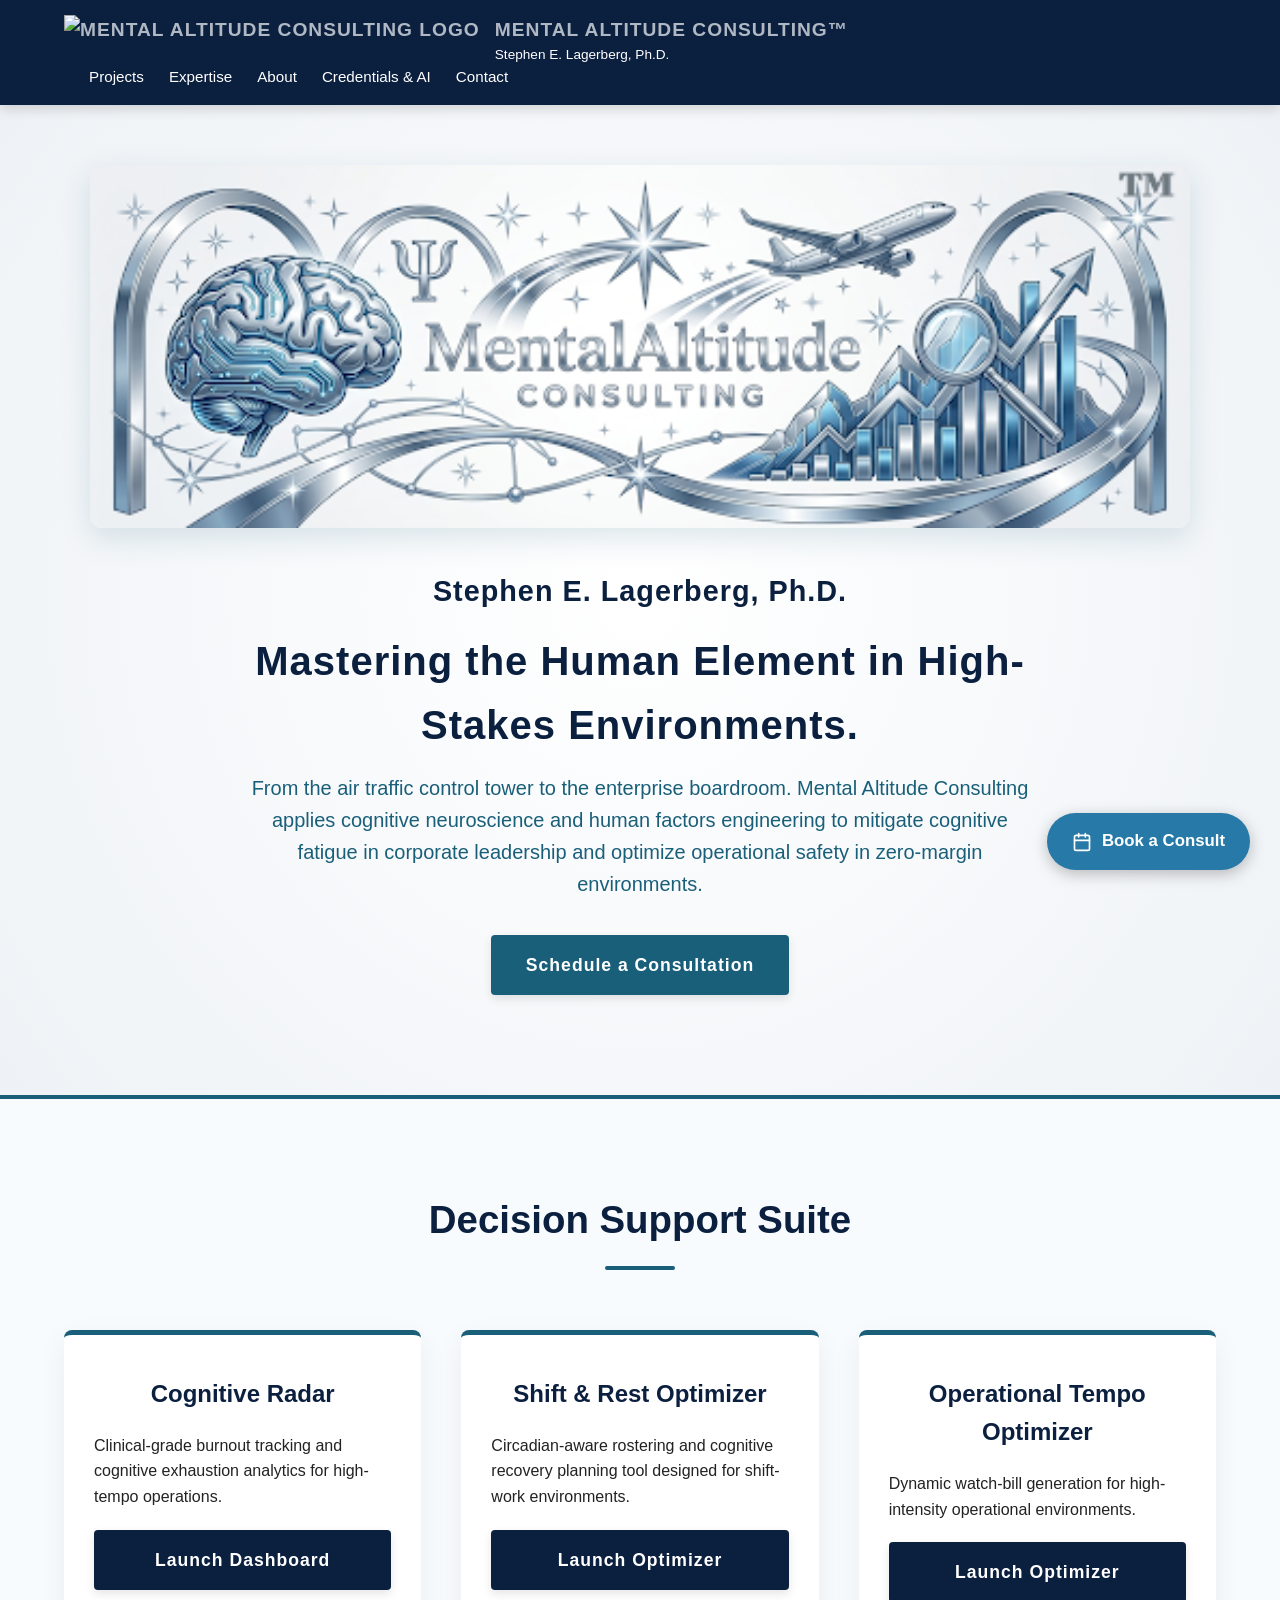
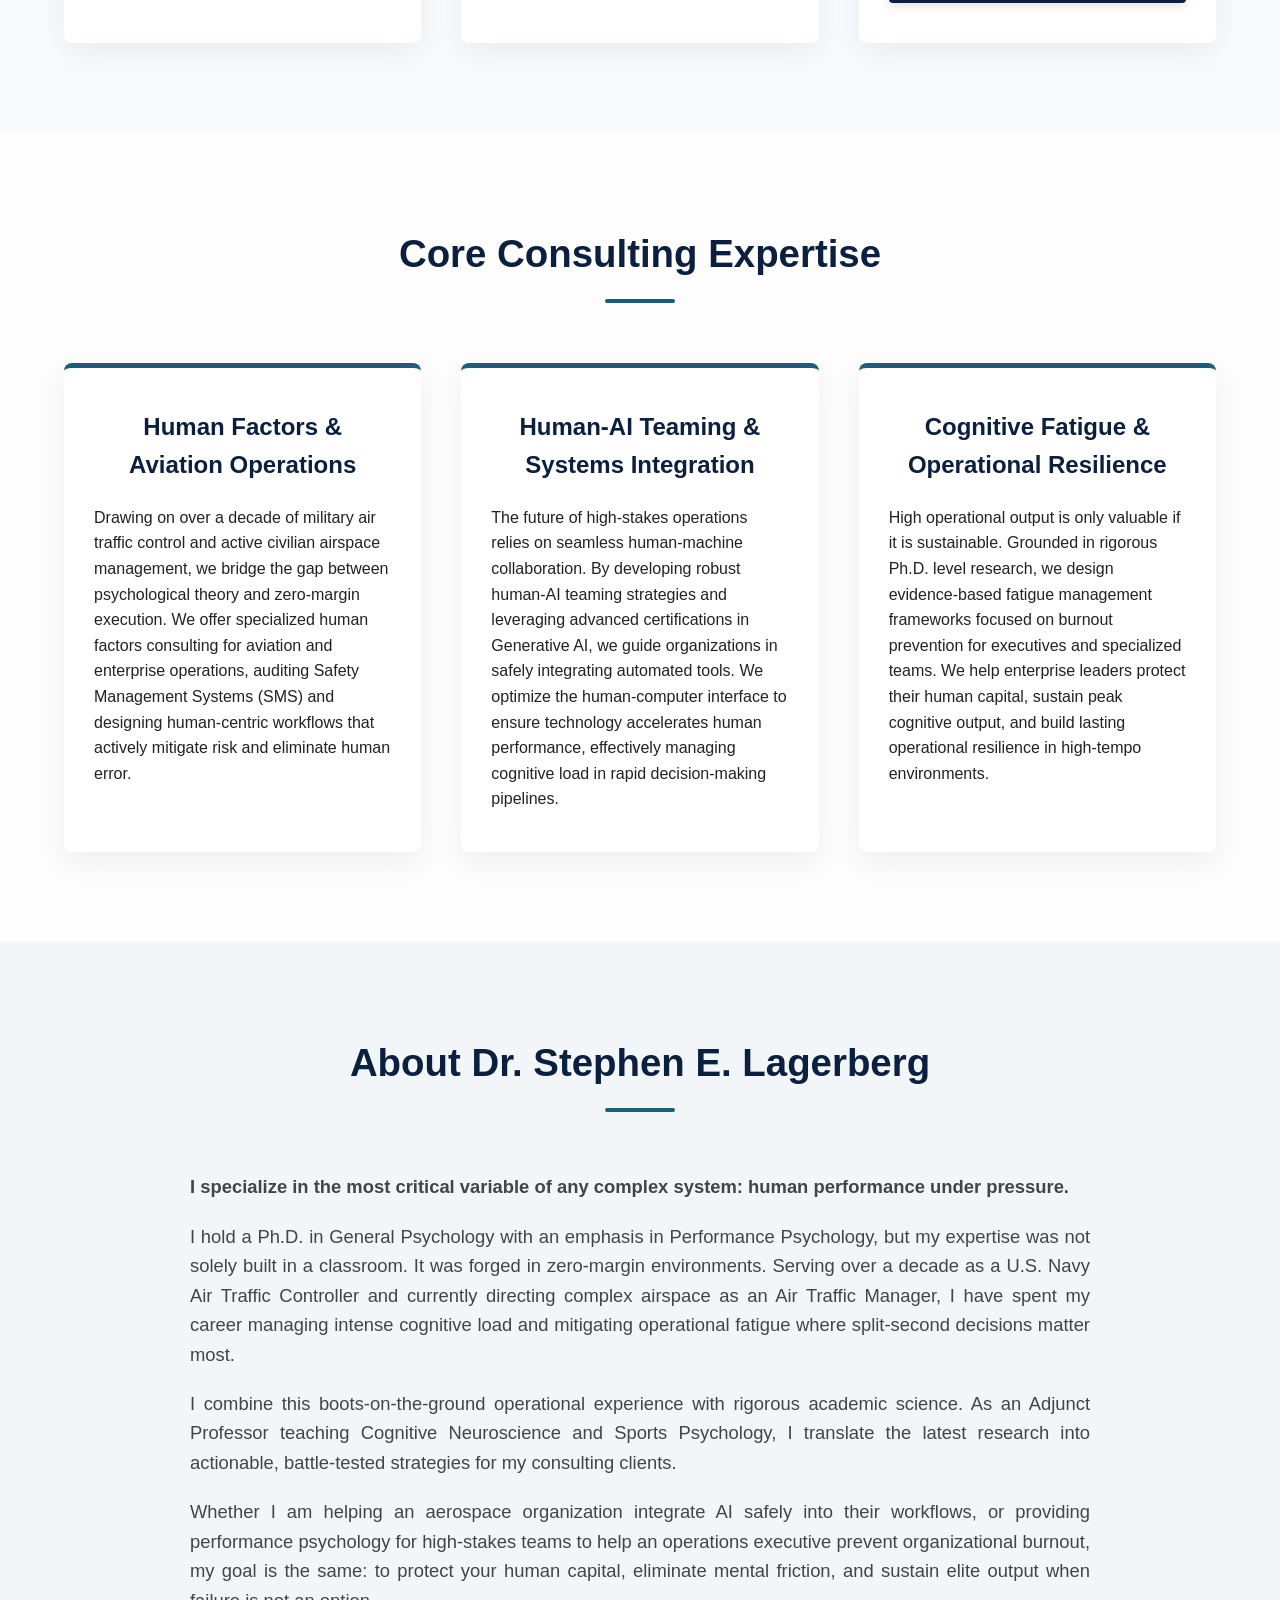
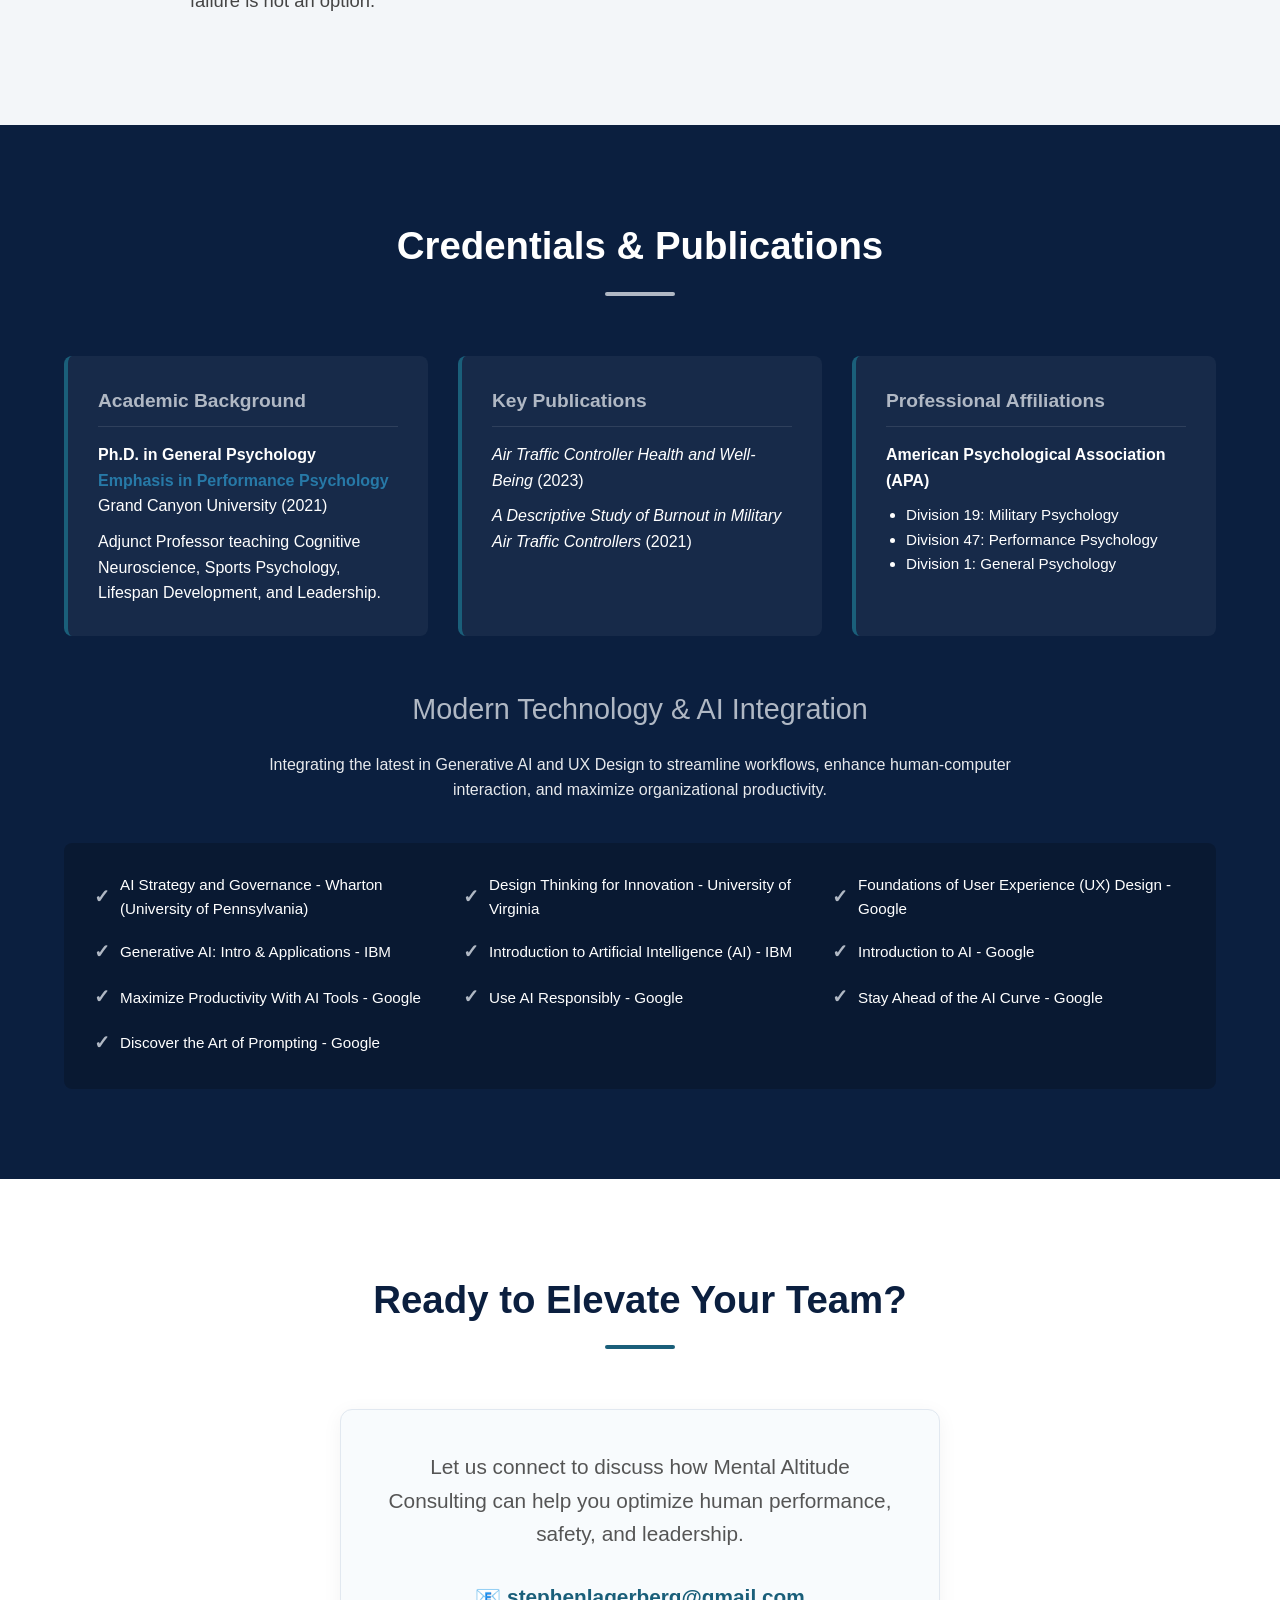
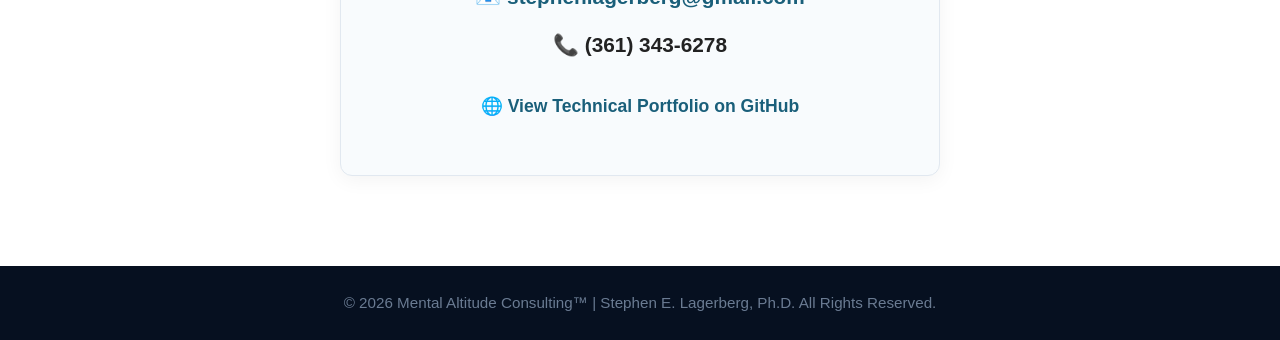
==== index.html @ 6600cd23 "Enhance SEO with Open Graph and Twitter meta tags Added Open Graph and Twitter meta tags for improve" ====
<!DOCTYPE html>
<html lang="en">
<head>
    <meta charset="UTF-8">
    <meta name="viewport" content="width=device-width, initial-scale=1.0">
    <!-- Added Meta Description for SEO -->
    <meta name="description" content="Mental Altitude Consulting provides performance psychology for high-stakes teams, specializing in mitigating cognitive fatigue, human factors engineering, and burnout prevention for executives.">
    <!-- Optimized Title Tag -->
    <title>Mental Altitude Consulting | Executive Performance Psychology & Cognitive Fatigue Mitigation</title>
    
    <!-- Open Graph / LinkedIn / Facebook -->
    <meta property="og:type" content="website">
    <meta property="og:url" content="https://stephenlagerberg.github.io/portfolio/">
    <meta property="og:title" content="Mental Altitude Consulting | Dr. Stephen E. Lagerberg">
    <meta property="og:description" content="Applying cognitive neuroscience and human factors engineering to mitigate fatigue and optimize human performance in zero-margin environments.">
    <meta property="og:image" content="https://stephenlagerberg.github.io/portfolio/linkedin-banner.png">

    <!-- Twitter / X -->
    <meta property="twitter:card" content="summary_large_image">
    <meta property="twitter:url" content="https://stephenlagerberg.github.io/portfolio/">
    <meta property="twitter:title" content="Mental Altitude Consulting | Dr. Stephen E. Lagerberg">
    <meta property="twitter:description" content="Applying cognitive neuroscience and human factors engineering to mitigate fatigue and optimize human performance in zero-margin environments.">
    <meta property="twitter:image" content="https://stephenlagerberg.github.io/portfolio/linkedin-banner.png">

    <style>
        /* --- Color Palette & Variables --- */
        :root {
            --primary: #0b1f3f;       /* Deep Navy */
            --secondary: #1a5f7a;     /* Steel Blue */
            --accent: #2779a7;        /* Aviation Blue */
            --silver: #b0b8c4;        /* Metallic Silver for matching logo */
            --light-bg: #fdfdfd;      /* Clean White */
            --dark-text: #222222;
            --light-text: #ffffff;
        }

        * {
            box-sizing: border-box;
            margin: 0;
            padding: 0;
            font-family: 'Segoe UI', Roboto, Helvetica, Arial, sans-serif;
            scroll-behavior: smooth;
        }

        body {
            line-height: 1.6;
            color: var(--dark-text);
            background-color: var(--light-bg);
        }

        /* --- Navigation --- */
        nav {
            background-color: var(--primary);
            color: var(--light-text);
            padding: 15px 5%;
            display: flex;
            justify-content: space-between;
            align-items: center;
            position: sticky;
            top: 0;
            z-index: 1000;
            box-shadow: 0 4px 12px rgba(0,0,0,0.15);
            flex-wrap: wrap; 
        }

        .nav-brand {
            display: flex;
            align-items: center;
            gap: 15px;
            font-size: 1.2rem;
            font-weight: 600;
            letter-spacing: 1px;
            color: var(--silver);
            text-transform: uppercase;
        }

        .nav-logo {
            height: 50px;
            width: auto;
        }

        .nav-brand-text {
            display: flex;
            flex-direction: column;
            justify-content: center;
        }

        .nav-brand-name {
            font-weight: 500; 
            color: var(--light-text); 
            font-size: 0.85rem;
            text-transform: none;
            letter-spacing: normal;
            margin-top: -2px;
        }

        .nav-links {
            display: flex;
            align-items: center;
        }

        .nav-links a {
            color: var(--light-text);
            text-decoration: none;
            margin-left: 25px;
            font-weight: 500;
            font-size: 0.95rem;
            transition: color 0.3s;
        }

        .nav-links a:hover {
            color: var(--silver);
        }

        /* --- Hero Section --- */
        .hero {
            background: radial-gradient(circle at center, #ffffff 0%, #eef2f6 100%);
            padding: 60px 5% 100px;
            text-align: center;
            border-bottom: 4px solid var(--secondary);
            position: relative;
            overflow: hidden;
        }

        .hero-banner {
            width: 100%;
            max-width: 1100px;
            height: auto;
            border-radius: 12px;
            box-shadow: 0 10px 30px rgba(26, 95, 122, 0.15);
            margin: 0 auto 40px auto;
            display: block;
        }

        .hero-name {
            color: var(--primary);
            font-weight: 700;
            letter-spacing: 1px;
            margin-bottom: 15px;
            font-size: 1.8rem;
        }

        .hero h1 {
            font-size: 2.5rem;
            color: var(--primary);
            margin-bottom: 15px;
            font-weight: 700;
            letter-spacing: 1px;
            max-width: 900px;
            margin-left: auto;
            margin-right: auto;
        }

        .hero h2 {
            font-size: 1.25rem;
            color: var(--secondary);
            font-weight: 400;
            max-width: 800px;
            margin: 0 auto 35px auto;
        }

        .cta-btn {
            display: inline-block;
            background-color: var(--secondary);
            color: var(--light-text);
            padding: 16px 35px;
            border-radius: 4px;
            text-decoration: none;
            font-weight: bold;
            font-size: 1.1rem;
            letter-spacing: 1px;
            transition: all 0.3s ease;
            box-shadow: 0 4px 10px rgba(0,0,0,0.1);
        }

        .cta-btn:hover {
            background-color: var(--primary);
            transform: translateY(-3px);
            box-shadow: 0 6px 15px rgba(0,0,0,0.2);
        }

        /* --- Section Defaults --- */
        section {
            padding: 90px 5%;
        }

        .section-title {
            text-align: center;
            font-size: 2.4rem;
            color: var(--primary);
            margin-bottom: 60px;
        }

        .section-title::after {
            content: '';
            display: block;
            width: 70px;
            height: 4px;
            background: var(--secondary);
            margin: 15px auto 0;
            border-radius: 2px;
        }

        /* --- Services/Expertise --- */
        .services-grid {
            display: grid;
            grid-template-columns: repeat(auto-fit, minmax(320px, 1fr));
            gap: 40px;
            max-width: 1200px;
            margin: 0 auto;
        }

        .service-card {
            background: #fff;
            padding: 40px 30px;
            border-radius: 8px;
            box-shadow: 0 10px 30px rgba(0,0,0,0.06);
            border-top: 5px solid var(--secondary);
            transition: transform 0.3s;
            text-align: left;
        }

        .service-card:hover {
            transform: translateY(-8px);
            border-top-color: var(--primary);
        }

        .service-card h3 {
            color: var(--primary);
            margin-bottom: 20px;
            font-size: 1.5rem;
            text-align: center;
        }

        /* --- About Section --- */
        .about-section {
            background-color: #f3f6f9;
        }

        .about-content {
            max-width: 900px;
            margin: 0 auto;
            font-size: 1.15rem;
            color: #444;
            text-align: justify;
        }

        .about-content p {
            margin-bottom: 20px;
        }

        /* --- Credentials & AI Section --- */
        .credentials-section {
            background-color: var(--primary);
            color: var(--light-text);
        }

        .credentials-section .section-title {
            color: var(--light-text);
        }

        .credentials-section .section-title::after {
            background: var(--silver);
        }

        .cred-grid {
            display: grid;
            grid-template-columns: repeat(auto-fit, minmax(300px, 1fr));
            gap: 30px;
            max-width: 1200px;
            margin: 0 auto 50px auto;
        }

        .cred-box {
            background: rgba(255, 255, 255, 0.05);
            padding: 30px;
            border-radius: 8px;
            border-left: 4px solid var(--secondary);
        }

        .cred-box h4 {
            margin-bottom: 15px;
            color: var(--silver);
            font-size: 1.2rem;
            border-bottom: 1px solid rgba(255,255,255,0.1);
            padding-bottom: 10px;
        }

        .cert-list {
            list-style: none;
            display: grid;
            grid-template-columns: repeat(auto-fit, minmax(280px, 1fr));
            gap: 15px;
            background: rgba(0,0,0,0.2);
            padding: 30px;
            border-radius: 8px;
            max-width: 1200px;
            margin: 0 auto;
        }

        .cert-list li {
            font-size: 0.95rem;
            display: flex;
            align-items: center;
        }

        .cert-list li::before {
            content: "✓";
            color: var(--silver);
            font-weight: bold;
            margin-right: 10px;
            font-size: 1.2rem;
        }

        /* --- Projects Section --- */
        .projects-section {
            background-color: #f8fbfd;
        }
        
        .projects-section .cta-btn {
            background-color: var(--primary);
            margin-top: 20px;
            display: block;
            text-align: center;
        }

        /* --- Contact --- */
        .contact-section {
            text-align: center;
            background: #ffffff;
        }

        .contact-info {
            font-size: 1.3rem;
            max-width: 600px;
            margin: 0 auto;
            background: #f8fbfd;
            padding: 40px;
            border-radius: 12px;
            box-shadow: 0 4px 20px rgba(0,0,0,0.05);
            border: 1px solid #e1e8f0;
        }

        .contact-info a {
            color: var(--secondary);
            text-decoration: none;
            font-weight: bold;
            transition: color 0.2s;
        }

        .contact-info a:hover {
            color: var(--primary);
        }

        .contact-info p {
            margin-bottom: 15px;
        }

        /* --- Footer --- */
        footer {
            background: #061020;
            color: #6a7b92;
            text-align: center;
            padding: 25px;
            font-size: 0.95rem;
        }

        /* --- Floating Action Button (FAB) --- */
        .fab-btn {
            position: fixed;
            bottom: 30px;
            right: 30px;
            background-color: var(--accent);
            color: var(--light-text);
            padding: 15px 25px;
            border-radius: 50px;
            text-decoration: none;
            font-weight: bold;
            font-size: 1.05rem;
            box-shadow: 0 4px 15px rgba(0,0,0,0.25);
            display: flex;
            align-items: center;
            gap: 10px;
            z-index: 9999;
            transition: all 0.3s ease;
        }

        .fab-btn:hover {
            background-color: var(--primary);
            transform: translateY(-4px);
            box-shadow: 0 8px 20px rgba(0,0,0,0.3);
        }

        .fab-icon {
            width: 20px;
            height: 20px;
        }

        /* --- Mobile Responsiveness --- */
        @media (max-width: 768px) {
            .nav-links {
                display: none; 
            }
            .nav-brand {
                flex-direction: column;
                align-items: flex-start;
                gap: 5px;
            }
            .nav-logo {
                height: 40px;
            }
            .hero-name {
                font-size: 1.5rem;
            }
            .hero h1 {
                font-size: 2rem;
            }
            .fab-btn {
                bottom: 20px;
                right: 20px;
                padding: 12px 20px;
                font-size: 0.95rem;
            }
        }
    </style>
</head>
<body>

    <nav>
        <div class="nav-brand">
            <img src="https://i.postimg.cc/hGgZ8qhB/logo.png" alt="Mental Altitude Consulting Logo" class="nav-logo">
            <div class="nav-brand-text">
                Mental Altitude Consulting&trade;
                <span class="nav-brand-name">Stephen E. Lagerberg, Ph.D.</span>
            </div>
        </div>
        <div class="nav-links">
            <a href="#projects">Projects</a>
            <a href="#services">Expertise</a>
            <a href="#about">About</a>
            <a href="#credentials">Credentials & AI</a>
            <a href="#contact">Contact</a>
        </div>
    </nav>

    <header class="hero">
        <img src="linkedin-banner.png" alt="Mental Altitude Consulting Banner" class="hero-banner">

        <div class="hero-name">Stephen E. Lagerberg, Ph.D.</div>

        <h1>Mastering the Human Element in High-Stakes Environments.</h1>
        <h2>From the air traffic control tower to the enterprise boardroom. Mental Altitude Consulting applies cognitive neuroscience and human factors engineering to mitigate cognitive fatigue in corporate leadership and optimize operational safety in zero-margin environments.</h2>
        <a href="https://calendar.app.google/Xt23YE91taaE1D6y7" target="_blank" rel="noopener noreferrer" class="cta-btn">Schedule a Consultation</a>
    </header>

    <section id="projects" class="projects-section">
        <h2 class="section-title">Decision Support Suite</h2>
        <div class="services-grid">
            <div class="service-card">
                <h3>Cognitive Radar</h3>
                <p>Clinical-grade burnout tracking and cognitive exhaustion analytics for high-tempo operations.</p>
                <a href="https://cognitive-radar.vercel.app/" target="_blank" class="cta-btn">Launch Dashboard</a>
            </div>
            <div class="service-card">
                <h3>Shift & Rest Optimizer</h3>
                <p>Circadian-aware rostering and cognitive recovery planning tool designed for shift-work environments.</p>
                <a href="https://shift-work-optimizer.vercel.app/" target="_blank" class="cta-btn">Launch Optimizer</a>
            </div>
            <div class="service-card">
                <h3>Operational Tempo Optimizer</h3>
                <p>Dynamic watch-bill generation for high-intensity operational environments.</p>
                <a href="https://stephenlagerberg.github.io/workday-optimizer/" target="_blank" class="cta-btn">Launch Optimizer</a>
            </div>
        </div>
    </section>

    <section id="services">
        <h2 class="section-title">Core Consulting Expertise</h2>
        <div class="services-grid">

            <div class="service-card">
                <h3>Human Factors & Aviation Operations</h3>
                <p>Drawing on over a decade of military air traffic control and active civilian airspace management, we bridge the gap between psychological theory and zero-margin execution. We offer specialized human factors consulting for aviation and enterprise operations, auditing Safety Management Systems (SMS) and designing human-centric workflows that actively mitigate risk and eliminate human error.</p>
            </div>

            <div class="service-card">
                <h3>Human-AI Teaming & Systems Integration</h3>
                <p>The future of high-stakes operations relies on seamless human-machine collaboration. By developing robust human-AI teaming strategies and leveraging advanced certifications in Generative AI, we guide organizations in safely integrating automated tools. We optimize the human-computer interface to ensure technology accelerates human performance, effectively managing cognitive load in rapid decision-making pipelines.</p>
            </div>

            <div class="service-card">
                <h3>Cognitive Fatigue & Operational Resilience</h3>
                <p>High operational output is only valuable if it is sustainable. Grounded in rigorous Ph.D. level research, we design evidence-based fatigue management frameworks focused on burnout prevention for executives and specialized teams. We help enterprise leaders protect their human capital, sustain peak cognitive output, and build lasting operational resilience in high-tempo environments.</p>
            </div>

        </div>
    </section>

    <section id="about" class="about-section">
        <h2 class="section-title">About Dr. Stephen E. Lagerberg</h2>
        <div class="about-content">
            <p><strong>I specialize in the most critical variable of any complex system: human performance under pressure.</strong></p>

            <p>I hold a Ph.D. in General Psychology with an emphasis in Performance Psychology, but my expertise was not solely built in a classroom. It was forged in zero-margin environments. Serving over a decade as a U.S. Navy Air Traffic Controller and currently directing complex airspace as an Air Traffic Manager, I have spent my career managing intense cognitive load and mitigating operational fatigue where split-second decisions matter most.</p>

            <p>I combine this boots-on-the-ground operational experience with rigorous academic science. As an Adjunct Professor teaching Cognitive Neuroscience and Sports Psychology, I translate the latest research into actionable, battle-tested strategies for my consulting clients.</p>

            <p>Whether I am helping an aerospace organization integrate AI safely into their workflows, or providing performance psychology for high-stakes teams to help an operations executive prevent organizational burnout, my goal is the same: to protect your human capital, eliminate mental friction, and sustain elite output when failure is not an option.</p>
        </div>
    </section>

    <section id="credentials" class="credentials-section">
        <h2 class="section-title">Credentials & Publications</h2>

        <div class="cred-grid">
            <div class="cred-box">
                <h4>Academic Background</h4>
                <p><strong>Ph.D. in General Psychology</strong><br>
                <span style="color: var(--accent); font-weight: 600;">Emphasis in Performance Psychology</span><br>
                Grand Canyon University (2021)</p>
                <p style="margin-top: 10px;">Adjunct Professor teaching Cognitive Neuroscience, Sports Psychology, Lifespan Development, and Leadership.</p>
            </div>
            <div class="cred-box">
                <h4>Key Publications</h4>
                <p style="margin-bottom: 10px;"><em>Air Traffic Controller Health and Well-Being</em> (2023)</p>
                <p><em>A Descriptive Study of Burnout in Military Air Traffic Controllers</em> (2021)</p>
            </div>
            <div class="cred-box">
                <h4>Professional Affiliations</h4>
                <p><strong>American Psychological Association (APA)</strong></p>
                <ul style="margin-top: 10px; margin-left: 20px; font-size: 0.95rem;">
                    <li>Division 19: Military Psychology</li>
                    <li>Division 47: Performance Psychology</li>
                    <li>Division 1: General Psychology</li>
                </ul>
            </div>
        </div>

        <h3 style="text-align: center; margin-bottom: 20px; font-weight: 400; color: var(--silver); font-size: 1.8rem;">Modern Technology & AI Integration</h3>
        <p style="text-align: center; max-width: 800px; margin: 0 auto 40px auto; opacity: 0.9;">Integrating the latest in Generative AI and UX Design to streamline workflows, enhance human-computer interaction, and maximize organizational productivity.</p>

        <ul class="cert-list">
            <li>AI Strategy and Governance - Wharton (University of Pennsylvania)</li>
            <li>Design Thinking for Innovation - University of Virginia</li>
            <li>Foundations of User Experience (UX) Design - Google</li>
            <li>Generative AI: Intro & Applications - IBM</li>
            <li>Introduction to Artificial Intelligence (AI) - IBM</li>
            <li>Introduction to AI - Google</li>
            <li>Maximize Productivity With AI Tools - Google</li>
            <li>Use AI Responsibly - Google</li>
            <li>Stay Ahead of the AI Curve - Google</li>
            <li>Discover the Art of Prompting - Google</li>
        </ul>
    </section>

    <section id="contact" class="contact-section">
        <h2 class="section-title">Ready to Elevate Your Team?</h2>
        <div class="contact-info">
            <p style="margin-bottom: 30px; color: #555;">Let us connect to discuss how Mental Altitude Consulting can help you optimize human performance, safety, and leadership.</p>
            <p>📧 <a href="mailto:stephenlagerberg@gmail.com">stephenlagerberg@gmail.com</a></p>
            <p>📞 <strong>(361) 343-6278</strong></p>
            <p style="margin-top: 30px; font-size: 1.1rem;">
                🌐 <a href="https://github.com/stephenlagerberg/portfolio" target="_blank">View Technical Portfolio on GitHub</a>
            </p>
        </div>
    </section>

    <footer>
        <p>&copy; 2026 Mental Altitude Consulting&trade; | Stephen E. Lagerberg, Ph.D. All Rights Reserved.</p>
    </footer>

    <!-- Floating Action Button -->
    <a href="https://calendar.app.google/Xt23YE91taaE1D6y7" target="_blank" rel="noopener noreferrer" class="fab-btn">
        <svg xmlns="http://www.w3.org/2000/svg" viewBox="0 0 24 24" fill="none" stroke="currentColor" stroke-width="2" stroke-linecap="round" stroke-linejoin="round" class="fab-icon">
            <rect x="3" y="4" width="18" height="18" rx="2" ry="2"></rect>
            <line x1="16" y1="2" x2="16" y2="6"></line>
            <line x1="8" y1="2" x2="8" y2="6"></line>
            <line x1="3" y1="10" x2="21" y2="10"></line>
        </svg>
        Book a Consult
    </a>

    <!-- Invisible Visitor Counter Script -->
    <script>
      (function() {
        // 1. Check for your secret browser pass
        if (localStorage.getItem('exempt_me') === 'true') {
          console.log('Admin detected: Your visit was not counted.');
          return; // This stops the script entirely
        }

        // 2. Your actual Cloudflare Worker URL
        const workerUrl = 'https://my-portfolio-counter.stephenlagerberg.workers.dev';

        // 3. Fire the tracking request
        fetch(workerUrl, {
          method: 'POST',
          mode: 'cors',
          headers: {
            'Content-Type': 'application/json'
          }
        })
        .then(response => {
          if (!response.ok) throw new Error('Network error');
          return response.json();
        })
        .then(data => {
          console.log(`Total portfolio visits: ${data.count}`);
        })
        .catch(err => console.error('Counter error:', err));
      })();
    </script>
</body>
</html>
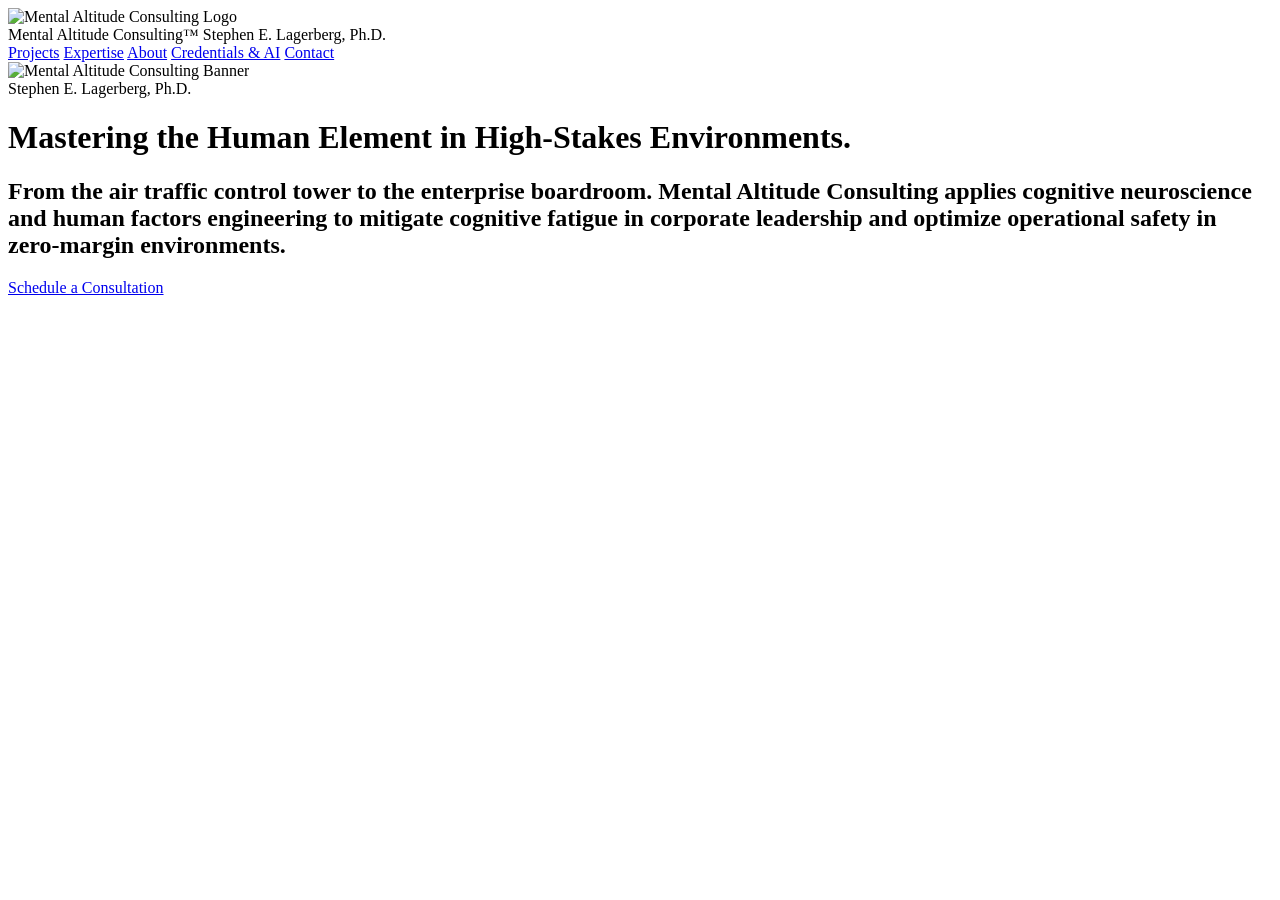
==== commit 7c942d29: "Refactor SEO meta tags and update image paths Updated meta tags for SEO and changed image paths to l" ====
--- a/index.html
+++ b/index.html
@@ -3,432 +3,74 @@
 <head>
     <meta charset="UTF-8">
     <meta name="viewport" content="width=device-width, initial-scale=1.0">
-    <!-- Added Meta Description for SEO -->
+    <!-- Meta Description for SEO -->
     <meta name="description" content="Mental Altitude Consulting provides performance psychology for high-stakes teams, specializing in mitigating cognitive fatigue, human factors engineering, and burnout prevention for executives.">
     <!-- Optimized Title Tag -->
     <title>Mental Altitude Consulting | Executive Performance Psychology & Cognitive Fatigue Mitigation</title>
     
+    <!-- Favicon (Updated to local path) -->
+    <link rel="icon" type="image/png" href="assets/logo.png">
+
     <!-- Open Graph / LinkedIn / Facebook -->
     <meta property="og:type" content="website">
     <meta property="og:url" content="https://stephenlagerberg.github.io/portfolio/">
     <meta property="og:title" content="Mental Altitude Consulting | Dr. Stephen E. Lagerberg">
     <meta property="og:description" content="Applying cognitive neuroscience and human factors engineering to mitigate fatigue and optimize human performance in zero-margin environments.">
-    <meta property="og:image" content="https://stephenlagerberg.github.io/portfolio/linkedin-banner.png">
+    <meta property="og:image" content="https://stephenlagerberg.github.io/portfolio/assets/linkedin-banner.png">
 
     <!-- Twitter / X -->
     <meta property="twitter:card" content="summary_large_image">
     <meta property="twitter:url" content="https://stephenlagerberg.github.io/portfolio/">
     <meta property="twitter:title" content="Mental Altitude Consulting | Dr. Stephen E. Lagerberg">
     <meta property="twitter:description" content="Applying cognitive neuroscience and human factors engineering to mitigate fatigue and optimize human performance in zero-margin environments.">
-    <meta property="twitter:image" content="https://stephenlagerberg.github.io/portfolio/linkedin-banner.png">
+    <meta property="twitter:image" content="https://stephenlagerberg.github.io/portfolio/assets/linkedin-banner.png">
+
+    <!-- Schema Markup (Structured Data) -->
+    <script type="application/ld+json">
+    {
+      "@context": "https://schema.org",
+      "@graph": [
+        {
+          "@type": "ProfessionalService",
+          "@id": "https://stephenlagerberg.github.io/portfolio/#organization",
+          "name": "Mental Altitude Consulting",
+          "url": "https://stephenlagerberg.github.io/portfolio/",
+          "logo": "https://stephenlagerberg.github.io/portfolio/assets/logo.png",
+          "image": "https://stephenlagerberg.github.io/portfolio/assets/linkedin-banner.png",
+          "description": "Applying cognitive neuroscience and human factors engineering to mitigate fatigue and optimize human performance in zero-margin environments.",
+          "telephone": "+1-361-343-6278",
+          "email": "stephenlagerberg@gmail.com",
+          "founder": {
+            "@id": "https://stephenlagerberg.github.io/portfolio/#person"
+          }
+        },
+        {
+          "@type": "Person",
+          "@id": "https://stephenlagerberg.github.io/portfolio/#person",
+          "name": "Stephen E. Lagerberg, Ph.D.",
+          "jobTitle": "Performance Psychologist & Air Traffic Manager",
+          "alumniOf": {
+            "@type": "CollegeOrUniversity",
+            "name": "Grand Canyon University"
+          },
+          "url": "https://stephenlagerberg.github.io/portfolio/"
+        }
+      ]
+    }
+    </script>
 
     <style>
-        /* --- Color Palette & Variables --- */
-        :root {
-            --primary: #0b1f3f;       /* Deep Navy */
-            --secondary: #1a5f7a;     /* Steel Blue */
-            --accent: #2779a7;        /* Aviation Blue */
-            --silver: #b0b8c4;        /* Metallic Silver for matching logo */
-            --light-bg: #fdfdfd;      /* Clean White */
-            --dark-text: #222222;
-            --light-text: #ffffff;
-        }
-
-        * {
-            box-sizing: border-box;
-            margin: 0;
-            padding: 0;
-            font-family: 'Segoe UI', Roboto, Helvetica, Arial, sans-serif;
-            scroll-behavior: smooth;
-        }
-
-        body {
-            line-height: 1.6;
-            color: var(--dark-text);
-            background-color: var(--light-bg);
-        }
-
-        /* --- Navigation --- */
-        nav {
-            background-color: var(--primary);
-            color: var(--light-text);
-            padding: 15px 5%;
-            display: flex;
-            justify-content: space-between;
-            align-items: center;
-            position: sticky;
-            top: 0;
-            z-index: 1000;
-            box-shadow: 0 4px 12px rgba(0,0,0,0.15);
-            flex-wrap: wrap; 
-        }
-
-        .nav-brand {
-            display: flex;
-            align-items: center;
-            gap: 15px;
-            font-size: 1.2rem;
-            font-weight: 600;
-            letter-spacing: 1px;
-            color: var(--silver);
-            text-transform: uppercase;
-        }
-
-        .nav-logo {
-            height: 50px;
-            width: auto;
-        }
-
-        .nav-brand-text {
-            display: flex;
-            flex-direction: column;
-            justify-content: center;
-        }
-
-        .nav-brand-name {
-            font-weight: 500; 
-            color: var(--light-text); 
-            font-size: 0.85rem;
-            text-transform: none;
-            letter-spacing: normal;
-            margin-top: -2px;
-        }
-
-        .nav-links {
-            display: flex;
-            align-items: center;
-        }
-
-        .nav-links a {
-            color: var(--light-text);
-            text-decoration: none;
-            margin-left: 25px;
-            font-weight: 500;
-            font-size: 0.95rem;
-            transition: color 0.3s;
-        }
-
-        .nav-links a:hover {
-            color: var(--silver);
-        }
-
-        /* --- Hero Section --- */
-        .hero {
-            background: radial-gradient(circle at center, #ffffff 0%, #eef2f6 100%);
-            padding: 60px 5% 100px;
-            text-align: center;
-            border-bottom: 4px solid var(--secondary);
-            position: relative;
-            overflow: hidden;
-        }
-
-        .hero-banner {
-            width: 100%;
-            max-width: 1100px;
-            height: auto;
-            border-radius: 12px;
-            box-shadow: 0 10px 30px rgba(26, 95, 122, 0.15);
-            margin: 0 auto 40px auto;
-            display: block;
-        }
-
-        .hero-name {
-            color: var(--primary);
-            font-weight: 700;
-            letter-spacing: 1px;
-            margin-bottom: 15px;
-            font-size: 1.8rem;
-        }
-
-        .hero h1 {
-            font-size: 2.5rem;
-            color: var(--primary);
-            margin-bottom: 15px;
-            font-weight: 700;
-            letter-spacing: 1px;
-            max-width: 900px;
-            margin-left: auto;
-            margin-right: auto;
-        }
-
-        .hero h2 {
-            font-size: 1.25rem;
-            color: var(--secondary);
-            font-weight: 400;
-            max-width: 800px;
-            margin: 0 auto 35px auto;
-        }
-
-        .cta-btn {
-            display: inline-block;
-            background-color: var(--secondary);
-            color: var(--light-text);
-            padding: 16px 35px;
-            border-radius: 4px;
-            text-decoration: none;
-            font-weight: bold;
-            font-size: 1.1rem;
-            letter-spacing: 1px;
-            transition: all 0.3s ease;
-            box-shadow: 0 4px 10px rgba(0,0,0,0.1);
-        }
-
-        .cta-btn:hover {
-            background-color: var(--primary);
-            transform: translateY(-3px);
-            box-shadow: 0 6px 15px rgba(0,0,0,0.2);
-        }
-
-        /* --- Section Defaults --- */
-        section {
-            padding: 90px 5%;
-        }
-
-        .section-title {
-            text-align: center;
-            font-size: 2.4rem;
-            color: var(--primary);
-            margin-bottom: 60px;
-        }
-
-        .section-title::after {
-            content: '';
-            display: block;
-            width: 70px;
-            height: 4px;
-            background: var(--secondary);
-            margin: 15px auto 0;
-            border-radius: 2px;
-        }
-
-        /* --- Services/Expertise --- */
-        .services-grid {
-            display: grid;
-            grid-template-columns: repeat(auto-fit, minmax(320px, 1fr));
-            gap: 40px;
-            max-width: 1200px;
-            margin: 0 auto;
-        }
-
-        .service-card {
-            background: #fff;
-            padding: 40px 30px;
-            border-radius: 8px;
-            box-shadow: 0 10px 30px rgba(0,0,0,0.06);
-            border-top: 5px solid var(--secondary);
-            transition: transform 0.3s;
-            text-align: left;
-        }
-
-        .service-card:hover {
-            transform: translateY(-8px);
-            border-top-color: var(--primary);
-        }
-
-        .service-card h3 {
-            color: var(--primary);
-            margin-bottom: 20px;
-            font-size: 1.5rem;
-            text-align: center;
-        }
-
-        /* --- About Section --- */
-        .about-section {
-            background-color: #f3f6f9;
-        }
-
-        .about-content {
-            max-width: 900px;
-            margin: 0 auto;
-            font-size: 1.15rem;
-            color: #444;
-            text-align: justify;
-        }
-
-        .about-content p {
-            margin-bottom: 20px;
-        }
-
-        /* --- Credentials & AI Section --- */
-        .credentials-section {
-            background-color: var(--primary);
-            color: var(--light-text);
-        }
-
-        .credentials-section .section-title {
-            color: var(--light-text);
-        }
-
-        .credentials-section .section-title::after {
-            background: var(--silver);
-        }
-
-        .cred-grid {
-            display: grid;
-            grid-template-columns: repeat(auto-fit, minmax(300px, 1fr));
-            gap: 30px;
-            max-width: 1200px;
-            margin: 0 auto 50px auto;
-        }
-
-        .cred-box {
-            background: rgba(255, 255, 255, 0.05);
-            padding: 30px;
-            border-radius: 8px;
-            border-left: 4px solid var(--secondary);
-        }
-
-        .cred-box h4 {
-            margin-bottom: 15px;
-            color: var(--silver);
-            font-size: 1.2rem;
-            border-bottom: 1px solid rgba(255,255,255,0.1);
-            padding-bottom: 10px;
-        }
-
-        .cert-list {
-            list-style: none;
-            display: grid;
-            grid-template-columns: repeat(auto-fit, minmax(280px, 1fr));
-            gap: 15px;
-            background: rgba(0,0,0,0.2);
-            padding: 30px;
-            border-radius: 8px;
-            max-width: 1200px;
-            margin: 0 auto;
-        }
-
-        .cert-list li {
-            font-size: 0.95rem;
-            display: flex;
-            align-items: center;
-        }
-
-        .cert-list li::before {
-            content: "✓";
-            color: var(--silver);
-            font-weight: bold;
-            margin-right: 10px;
-            font-size: 1.2rem;
-        }
-
-        /* --- Projects Section --- */
-        .projects-section {
-            background-color: #f8fbfd;
-        }
-        
-        .projects-section .cta-btn {
-            background-color: var(--primary);
-            margin-top: 20px;
-            display: block;
-            text-align: center;
-        }
-
-        /* --- Contact --- */
-        .contact-section {
-            text-align: center;
-            background: #ffffff;
-        }
-
-        .contact-info {
-            font-size: 1.3rem;
-            max-width: 600px;
-            margin: 0 auto;
-            background: #f8fbfd;
-            padding: 40px;
-            border-radius: 12px;
-            box-shadow: 0 4px 20px rgba(0,0,0,0.05);
-            border: 1px solid #e1e8f0;
-        }
-
-        .contact-info a {
-            color: var(--secondary);
-            text-decoration: none;
-            font-weight: bold;
-            transition: color 0.2s;
-        }
-
-        .contact-info a:hover {
-            color: var(--primary);
-        }
-
-        .contact-info p {
-            margin-bottom: 15px;
-        }
-
-        /* --- Footer --- */
-        footer {
-            background: #061020;
-            color: #6a7b92;
-            text-align: center;
-            padding: 25px;
-            font-size: 0.95rem;
-        }
-
-        /* --- Floating Action Button (FAB) --- */
-        .fab-btn {
-            position: fixed;
-            bottom: 30px;
-            right: 30px;
-            background-color: var(--accent);
-            color: var(--light-text);
-            padding: 15px 25px;
-            border-radius: 50px;
-            text-decoration: none;
-            font-weight: bold;
-            font-size: 1.05rem;
-            box-shadow: 0 4px 15px rgba(0,0,0,0.25);
-            display: flex;
-            align-items: center;
-            gap: 10px;
-            z-index: 9999;
-            transition: all 0.3s ease;
-        }
-
-        .fab-btn:hover {
-            background-color: var(--primary);
-            transform: translateY(-4px);
-            box-shadow: 0 8px 20px rgba(0,0,0,0.3);
-        }
-
-        .fab-icon {
-            width: 20px;
-            height: 20px;
-        }
-
-        /* --- Mobile Responsiveness --- */
-        @media (max-width: 768px) {
-            .nav-links {
-                display: none; 
-            }
-            .nav-brand {
-                flex-direction: column;
-                align-items: flex-start;
-                gap: 5px;
-            }
-            .nav-logo {
-                height: 40px;
-            }
-            .hero-name {
-                font-size: 1.5rem;
-            }
-            .hero h1 {
-                font-size: 2rem;
-            }
-            .fab-btn {
-                bottom: 20px;
-                right: 20px;
-                padding: 12px 20px;
-                font-size: 0.95rem;
-            }
-        }
+        /* [Your existing styles remain unchanged] */
+        :root { --primary: #0b1f3f; --secondary: #1a5f7a; --accent: #2779a7; --silver: #b0b8c4; --light-bg: #fdfdfd; --dark-text: #222222; --light-text: #ffffff; }
+        /* ... (Keep the rest of your existing CSS here) ... */
     </style>
 </head>
 <body>
 
     <nav>
         <div class="nav-brand">
-            <img src="https://i.postimg.cc/hGgZ8qhB/logo.png" alt="Mental Altitude Consulting Logo" class="nav-logo">
+            <!-- Updated Logo Path -->
+            <img src="assets/logo.png" alt="Mental Altitude Consulting Logo" class="nav-logo">
             <div class="nav-brand-text">
                 Mental Altitude Consulting&trade;
                 <span class="nav-brand-name">Stephen E. Lagerberg, Ph.D.</span>
@@ -444,7 +86,8 @@
     </nav>
 
     <header class="hero">
-        <img src="linkedin-banner.png" alt="Mental Altitude Consulting Banner" class="hero-banner">
+        <!-- Updated Banner Path -->
+        <img src="assets/linkedin-banner.png" alt="Mental Altitude Consulting Banner" class="hero-banner">
 
         <div class="hero-name">Stephen E. Lagerberg, Ph.D.</div>
 
@@ -453,162 +96,6 @@
         <a href="https://calendar.app.google/Xt23YE91taaE1D6y7" target="_blank" rel="noopener noreferrer" class="cta-btn">Schedule a Consultation</a>
     </header>
 
-    <section id="projects" class="projects-section">
-        <h2 class="section-title">Decision Support Suite</h2>
-        <div class="services-grid">
-            <div class="service-card">
-                <h3>Cognitive Radar</h3>
-                <p>Clinical-grade burnout tracking and cognitive exhaustion analytics for high-tempo operations.</p>
-                <a href="https://cognitive-radar.vercel.app/" target="_blank" class="cta-btn">Launch Dashboard</a>
-            </div>
-            <div class="service-card">
-                <h3>Shift & Rest Optimizer</h3>
-                <p>Circadian-aware rostering and cognitive recovery planning tool designed for shift-work environments.</p>
-                <a href="https://shift-work-optimizer.vercel.app/" target="_blank" class="cta-btn">Launch Optimizer</a>
-            </div>
-            <div class="service-card">
-                <h3>Operational Tempo Optimizer</h3>
-                <p>Dynamic watch-bill generation for high-intensity operational environments.</p>
-                <a href="https://stephenlagerberg.github.io/workday-optimizer/" target="_blank" class="cta-btn">Launch Optimizer</a>
-            </div>
-        </div>
-    </section>
-
-    <section id="services">
-        <h2 class="section-title">Core Consulting Expertise</h2>
-        <div class="services-grid">
-
-            <div class="service-card">
-                <h3>Human Factors & Aviation Operations</h3>
-                <p>Drawing on over a decade of military air traffic control and active civilian airspace management, we bridge the gap between psychological theory and zero-margin execution. We offer specialized human factors consulting for aviation and enterprise operations, auditing Safety Management Systems (SMS) and designing human-centric workflows that actively mitigate risk and eliminate human error.</p>
-            </div>
-
-            <div class="service-card">
-                <h3>Human-AI Teaming & Systems Integration</h3>
-                <p>The future of high-stakes operations relies on seamless human-machine collaboration. By developing robust human-AI teaming strategies and leveraging advanced certifications in Generative AI, we guide organizations in safely integrating automated tools. We optimize the human-computer interface to ensure technology accelerates human performance, effectively managing cognitive load in rapid decision-making pipelines.</p>
-            </div>
-
-            <div class="service-card">
-                <h3>Cognitive Fatigue & Operational Resilience</h3>
-                <p>High operational output is only valuable if it is sustainable. Grounded in rigorous Ph.D. level research, we design evidence-based fatigue management frameworks focused on burnout prevention for executives and specialized teams. We help enterprise leaders protect their human capital, sustain peak cognitive output, and build lasting operational resilience in high-tempo environments.</p>
-            </div>
-
-        </div>
-    </section>
-
-    <section id="about" class="about-section">
-        <h2 class="section-title">About Dr. Stephen E. Lagerberg</h2>
-        <div class="about-content">
-            <p><strong>I specialize in the most critical variable of any complex system: human performance under pressure.</strong></p>
-
-            <p>I hold a Ph.D. in General Psychology with an emphasis in Performance Psychology, but my expertise was not solely built in a classroom. It was forged in zero-margin environments. Serving over a decade as a U.S. Navy Air Traffic Controller and currently directing complex airspace as an Air Traffic Manager, I have spent my career managing intense cognitive load and mitigating operational fatigue where split-second decisions matter most.</p>
-
-            <p>I combine this boots-on-the-ground operational experience with rigorous academic science. As an Adjunct Professor teaching Cognitive Neuroscience and Sports Psychology, I translate the latest research into actionable, battle-tested strategies for my consulting clients.</p>
-
-            <p>Whether I am helping an aerospace organization integrate AI safely into their workflows, or providing performance psychology for high-stakes teams to help an operations executive prevent organizational burnout, my goal is the same: to protect your human capital, eliminate mental friction, and sustain elite output when failure is not an option.</p>
-        </div>
-    </section>
-
-    <section id="credentials" class="credentials-section">
-        <h2 class="section-title">Credentials & Publications</h2>
-
-        <div class="cred-grid">
-            <div class="cred-box">
-                <h4>Academic Background</h4>
-                <p><strong>Ph.D. in General Psychology</strong><br>
-                <span style="color: var(--accent); font-weight: 600;">Emphasis in Performance Psychology</span><br>
-                Grand Canyon University (2021)</p>
-                <p style="margin-top: 10px;">Adjunct Professor teaching Cognitive Neuroscience, Sports Psychology, Lifespan Development, and Leadership.</p>
-            </div>
-            <div class="cred-box">
-                <h4>Key Publications</h4>
-                <p style="margin-bottom: 10px;"><em>Air Traffic Controller Health and Well-Being</em> (2023)</p>
-                <p><em>A Descriptive Study of Burnout in Military Air Traffic Controllers</em> (2021)</p>
-            </div>
-            <div class="cred-box">
-                <h4>Professional Affiliations</h4>
-                <p><strong>American Psychological Association (APA)</strong></p>
-                <ul style="margin-top: 10px; margin-left: 20px; font-size: 0.95rem;">
-                    <li>Division 19: Military Psychology</li>
-                    <li>Division 47: Performance Psychology</li>
-                    <li>Division 1: General Psychology</li>
-                </ul>
-            </div>
-        </div>
-
-        <h3 style="text-align: center; margin-bottom: 20px; font-weight: 400; color: var(--silver); font-size: 1.8rem;">Modern Technology & AI Integration</h3>
-        <p style="text-align: center; max-width: 800px; margin: 0 auto 40px auto; opacity: 0.9;">Integrating the latest in Generative AI and UX Design to streamline workflows, enhance human-computer interaction, and maximize organizational productivity.</p>
-
-        <ul class="cert-list">
-            <li>AI Strategy and Governance - Wharton (University of Pennsylvania)</li>
-            <li>Design Thinking for Innovation - University of Virginia</li>
-            <li>Foundations of User Experience (UX) Design - Google</li>
-            <li>Generative AI: Intro & Applications - IBM</li>
-            <li>Introduction to Artificial Intelligence (AI) - IBM</li>
-            <li>Introduction to AI - Google</li>
-            <li>Maximize Productivity With AI Tools - Google</li>
-            <li>Use AI Responsibly - Google</li>
-            <li>Stay Ahead of the AI Curve - Google</li>
-            <li>Discover the Art of Prompting - Google</li>
-        </ul>
-    </section>
-
-    <section id="contact" class="contact-section">
-        <h2 class="section-title">Ready to Elevate Your Team?</h2>
-        <div class="contact-info">
-            <p style="margin-bottom: 30px; color: #555;">Let us connect to discuss how Mental Altitude Consulting can help you optimize human performance, safety, and leadership.</p>
-            <p>📧 <a href="mailto:stephenlagerberg@gmail.com">stephenlagerberg@gmail.com</a></p>
-            <p>📞 <strong>(361) 343-6278</strong></p>
-            <p style="margin-top: 30px; font-size: 1.1rem;">
-                🌐 <a href="https://github.com/stephenlagerberg/portfolio" target="_blank">View Technical Portfolio on GitHub</a>
-            </p>
-        </div>
-    </section>
-
-    <footer>
-        <p>&copy; 2026 Mental Altitude Consulting&trade; | Stephen E. Lagerberg, Ph.D. All Rights Reserved.</p>
-    </footer>
-
-    <!-- Floating Action Button -->
-    <a href="https://calendar.app.google/Xt23YE91taaE1D6y7" target="_blank" rel="noopener noreferrer" class="fab-btn">
-        <svg xmlns="http://www.w3.org/2000/svg" viewBox="0 0 24 24" fill="none" stroke="currentColor" stroke-width="2" stroke-linecap="round" stroke-linejoin="round" class="fab-icon">
-            <rect x="3" y="4" width="18" height="18" rx="2" ry="2"></rect>
-            <line x1="16" y1="2" x2="16" y2="6"></line>
-            <line x1="8" y1="2" x2="8" y2="6"></line>
-            <line x1="3" y1="10" x2="21" y2="10"></line>
-        </svg>
-        Book a Consult
-    </a>
-
-    <!-- Invisible Visitor Counter Script -->
-    <script>
-      (function() {
-        // 1. Check for your secret browser pass
-        if (localStorage.getItem('exempt_me') === 'true') {
-          console.log('Admin detected: Your visit was not counted.');
-          return; // This stops the script entirely
-        }
-
-        // 2. Your actual Cloudflare Worker URL
-        const workerUrl = 'https://my-portfolio-counter.stephenlagerberg.workers.dev';
-
-        // 3. Fire the tracking request
-        fetch(workerUrl, {
-          method: 'POST',
-          mode: 'cors',
-          headers: {
-            'Content-Type': 'application/json'
-          }
-        })
-        .then(response => {
-          if (!response.ok) throw new Error('Network error');
-          return response.json();
-        })
-        .then(data => {
-          console.log(`Total portfolio visits: ${data.count}`);
-        })
-        .catch(err => console.error('Counter error:', err));
-      })();
-    </script>
+    <!-- ... [The rest of your body content remains exactly the same] ... -->
 </body>
 </html>
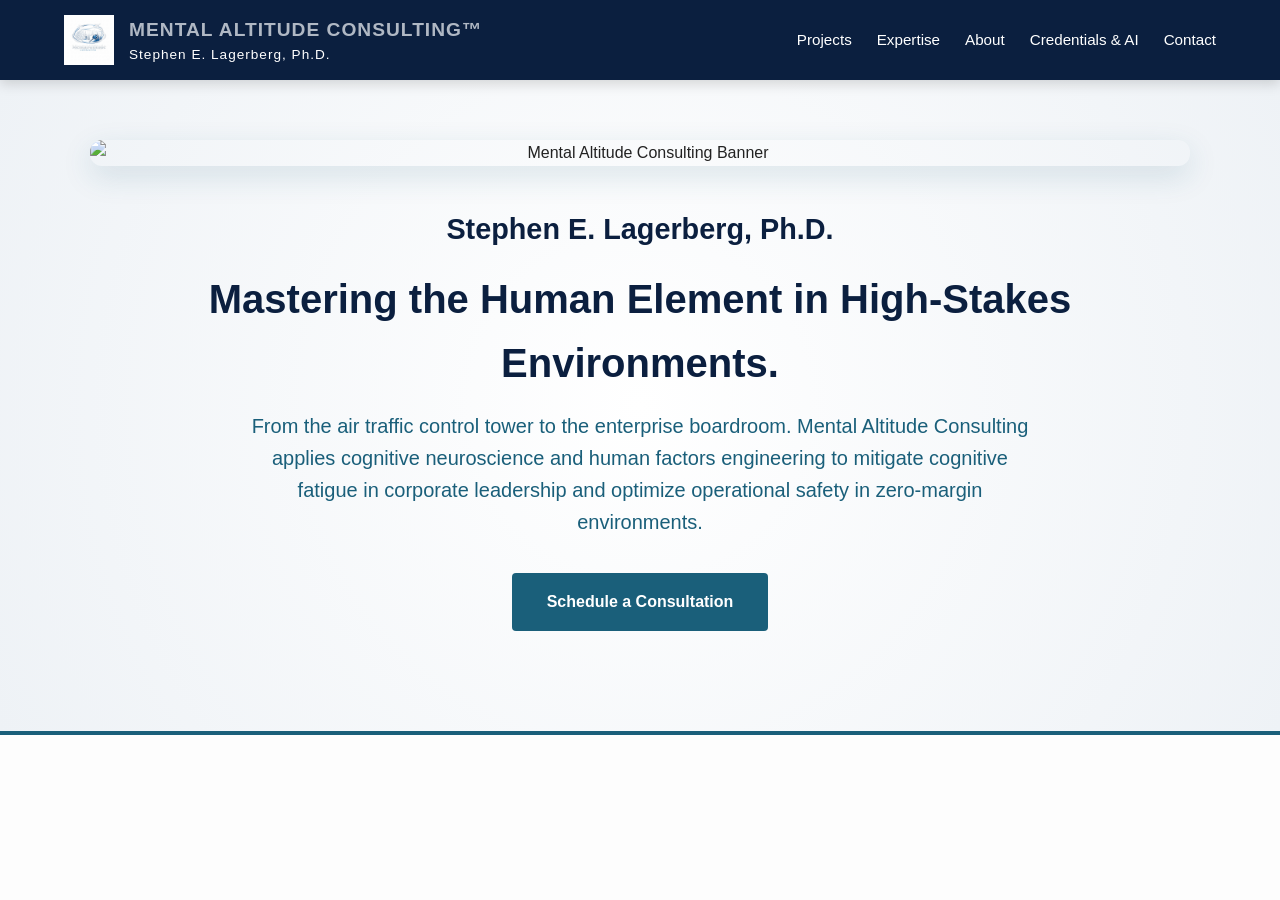
==== commit 58c0e778: "Refactor HTML structure and clean up comments Removed unnecessary comments and updated some HTML str" ====
--- a/index.html
+++ b/index.html
@@ -3,12 +3,10 @@
 <head>
     <meta charset="UTF-8">
     <meta name="viewport" content="width=device-width, initial-scale=1.0">
-    <!-- Meta Description for SEO -->
     <meta name="description" content="Mental Altitude Consulting provides performance psychology for high-stakes teams, specializing in mitigating cognitive fatigue, human factors engineering, and burnout prevention for executives.">
-    <!-- Optimized Title Tag -->
     <title>Mental Altitude Consulting | Executive Performance Psychology & Cognitive Fatigue Mitigation</title>
     
-    <!-- Favicon (Updated to local path) -->
+    <!-- Favicon -->
     <link rel="icon" type="image/png" href="assets/logo.png">
 
     <!-- Open Graph / LinkedIn / Facebook -->
@@ -25,7 +23,7 @@
     <meta property="twitter:description" content="Applying cognitive neuroscience and human factors engineering to mitigate fatigue and optimize human performance in zero-margin environments.">
     <meta property="twitter:image" content="https://stephenlagerberg.github.io/portfolio/assets/linkedin-banner.png">
 
-    <!-- Schema Markup (Structured Data) -->
+    <!-- Schema Markup -->
     <script type="application/ld+json">
     {
       "@context": "https://schema.org",
@@ -40,19 +38,14 @@
           "description": "Applying cognitive neuroscience and human factors engineering to mitigate fatigue and optimize human performance in zero-margin environments.",
           "telephone": "+1-361-343-6278",
           "email": "stephenlagerberg@gmail.com",
-          "founder": {
-            "@id": "https://stephenlagerberg.github.io/portfolio/#person"
-          }
+          "founder": { "@id": "https://stephenlagerberg.github.io/portfolio/#person" }
         },
         {
           "@type": "Person",
           "@id": "https://stephenlagerberg.github.io/portfolio/#person",
           "name": "Stephen E. Lagerberg, Ph.D.",
           "jobTitle": "Performance Psychologist & Air Traffic Manager",
-          "alumniOf": {
-            "@type": "CollegeOrUniversity",
-            "name": "Grand Canyon University"
-          },
+          "alumniOf": { "@type": "CollegeOrUniversity", "name": "Grand Canyon University" },
           "url": "https://stephenlagerberg.github.io/portfolio/"
         }
       ]
@@ -60,16 +53,44 @@
     </script>
 
     <style>
-        /* [Your existing styles remain unchanged] */
         :root { --primary: #0b1f3f; --secondary: #1a5f7a; --accent: #2779a7; --silver: #b0b8c4; --light-bg: #fdfdfd; --dark-text: #222222; --light-text: #ffffff; }
-        /* ... (Keep the rest of your existing CSS here) ... */
+        * { box-sizing: border-box; margin: 0; padding: 0; font-family: 'Segoe UI', Roboto, Helvetica, Arial, sans-serif; scroll-behavior: smooth; }
+        body { line-height: 1.6; color: var(--dark-text); background-color: var(--light-bg); }
+        nav { background-color: var(--primary); color: var(--light-text); padding: 15px 5%; display: flex; justify-content: space-between; align-items: center; position: sticky; top: 0; z-index: 1000; box-shadow: 0 4px 12px rgba(0,0,0,0.15); flex-wrap: wrap; }
+        .nav-brand { display: flex; align-items: center; gap: 15px; font-size: 1.2rem; font-weight: 600; letter-spacing: 1px; color: var(--silver); text-transform: uppercase; }
+        .nav-logo { height: 50px; width: auto; }
+        .nav-brand-text { display: flex; flex-direction: column; justify-content: center; }
+        .nav-brand-name { font-weight: 500; color: var(--light-text); font-size: 0.85rem; text-transform: none; margin-top: -2px; }
+        .nav-links { display: flex; align-items: center; }
+        .nav-links a { color: var(--light-text); text-decoration: none; margin-left: 25px; font-weight: 500; font-size: 0.95rem; transition: color 0.3s; }
+        .hero { background: radial-gradient(circle at center, #ffffff 0%, #eef2f6 100%); padding: 60px 5% 100px; text-align: center; border-bottom: 4px solid var(--secondary); }
+        .hero-banner { width: 100%; max-width: 1100px; height: auto; border-radius: 12px; box-shadow: 0 10px 30px rgba(26, 95, 122, 0.15); margin: 0 auto 40px auto; display: block; }
+        .hero-name { color: var(--primary); font-weight: 700; margin-bottom: 15px; font-size: 1.8rem; }
+        .hero h1 { font-size: 2.5rem; color: var(--primary); margin-bottom: 15px; font-weight: 700; max-width: 900px; margin-left: auto; margin-right: auto; }
+        .hero h2 { font-size: 1.25rem; color: var(--secondary); font-weight: 400; max-width: 800px; margin: 0 auto 35px auto; }
+        .cta-btn { display: inline-block; background-color: var(--secondary); color: var(--light-text); padding: 16px 35px; border-radius: 4px; text-decoration: none; font-weight: bold; transition: all 0.3s; }
+        .cta-btn:hover { background-color: var(--primary); transform: translateY(-3px); }
+        section { padding: 90px 5%; }
+        .section-title { text-align: center; font-size: 2.4rem; color: var(--primary); margin-bottom: 60px; }
+        .services-grid { display: grid; grid-template-columns: repeat(auto-fit, minmax(320px, 1fr)); gap: 40px; max-width: 1200px; margin: 0 auto; }
+        .service-card { background: #fff; padding: 40px 30px; border-radius: 8px; box-shadow: 0 10px 30px rgba(0,0,0,0.06); border-top: 5px solid var(--secondary); }
+        .about-section { background-color: #f3f6f9; }
+        .about-content { max-width: 900px; margin: 0 auto; font-size: 1.15rem; color: #444; text-align: justify; }
+        .credentials-section { background-color: var(--primary); color: var(--light-text); }
+        .cred-grid { display: grid; grid-template-columns: repeat(auto-fit, minmax(300px, 1fr)); gap: 30px; max-width: 1200px; margin: 0 auto 50px auto; }
+        .cred-box { background: rgba(255, 255, 255, 0.05); padding: 30px; border-radius: 8px; border-left: 4px solid var(--secondary); }
+        .cert-list { list-style: none; display: grid; grid-template-columns: repeat(auto-fit, minmax(280px, 1fr)); gap: 15px; background: rgba(0,0,0,0.2); padding: 30px; border-radius: 8px; max-width: 1200px; margin: 0 auto; }
+        .cert-list li::before { content: "✓"; color: var(--silver); margin-right: 10px; }
+        .contact-section { text-align: center; background: #ffffff; }
+        .contact-info { font-size: 1.3rem; max-width: 600px; margin: 0 auto; background: #f8fbfd; padding: 40px; border-radius: 12px; box-shadow: 0 4px 20px rgba(0,0,0,0.05); border: 1px solid #e1e8f0; }
+        footer { background: #061020; color: #6a7b92; text-align: center; padding: 25px; font-size: 0.95rem; }
+        .fab-btn { position: fixed; bottom: 30px; right: 30px; background-color: var(--accent); color: var(--light-text); padding: 15px 25px; border-radius: 50px; text-decoration: none; font-weight: bold; box-shadow: 0 4px 15px rgba(0,0,0,0.25); z-index: 9999; display: flex; align-items: center; gap: 10px; }
     </style>
 </head>
 <body>
 
     <nav>
         <div class="nav-brand">
-            <!-- Updated Logo Path -->
             <img src="assets/logo.png" alt="Mental Altitude Consulting Logo" class="nav-logo">
             <div class="nav-brand-text">
                 Mental Altitude Consulting&trade;
@@ -86,16 +107,14 @@
     </nav>
 
     <header class="hero">
-        <!-- Updated Banner Path -->
         <img src="assets/linkedin-banner.png" alt="Mental Altitude Consulting Banner" class="hero-banner">
-
         <div class="hero-name">Stephen E. Lagerberg, Ph.D.</div>
-
         <h1>Mastering the Human Element in High-Stakes Environments.</h1>
         <h2>From the air traffic control tower to the enterprise boardroom. Mental Altitude Consulting applies cognitive neuroscience and human factors engineering to mitigate cognitive fatigue in corporate leadership and optimize operational safety in zero-margin environments.</h2>
-        <a href="https://calendar.app.google/Xt23YE91taaE1D6y7" target="_blank" rel="noopener noreferrer" class="cta-btn">Schedule a Consultation</a>
+        <a href="https://calendar.app.google/Xt23YE91taaE1D6y7" target="_blank" class="cta-btn">Schedule a Consultation</a>
     </header>
 
-    <!-- ... [The rest of your body content remains exactly the same] ... -->
+    <!-- [Keep your original Sections (Projects, Services, About, Credentials, Contact, Footer) exactly as they were below this point] -->
+
 </body>
 </html>
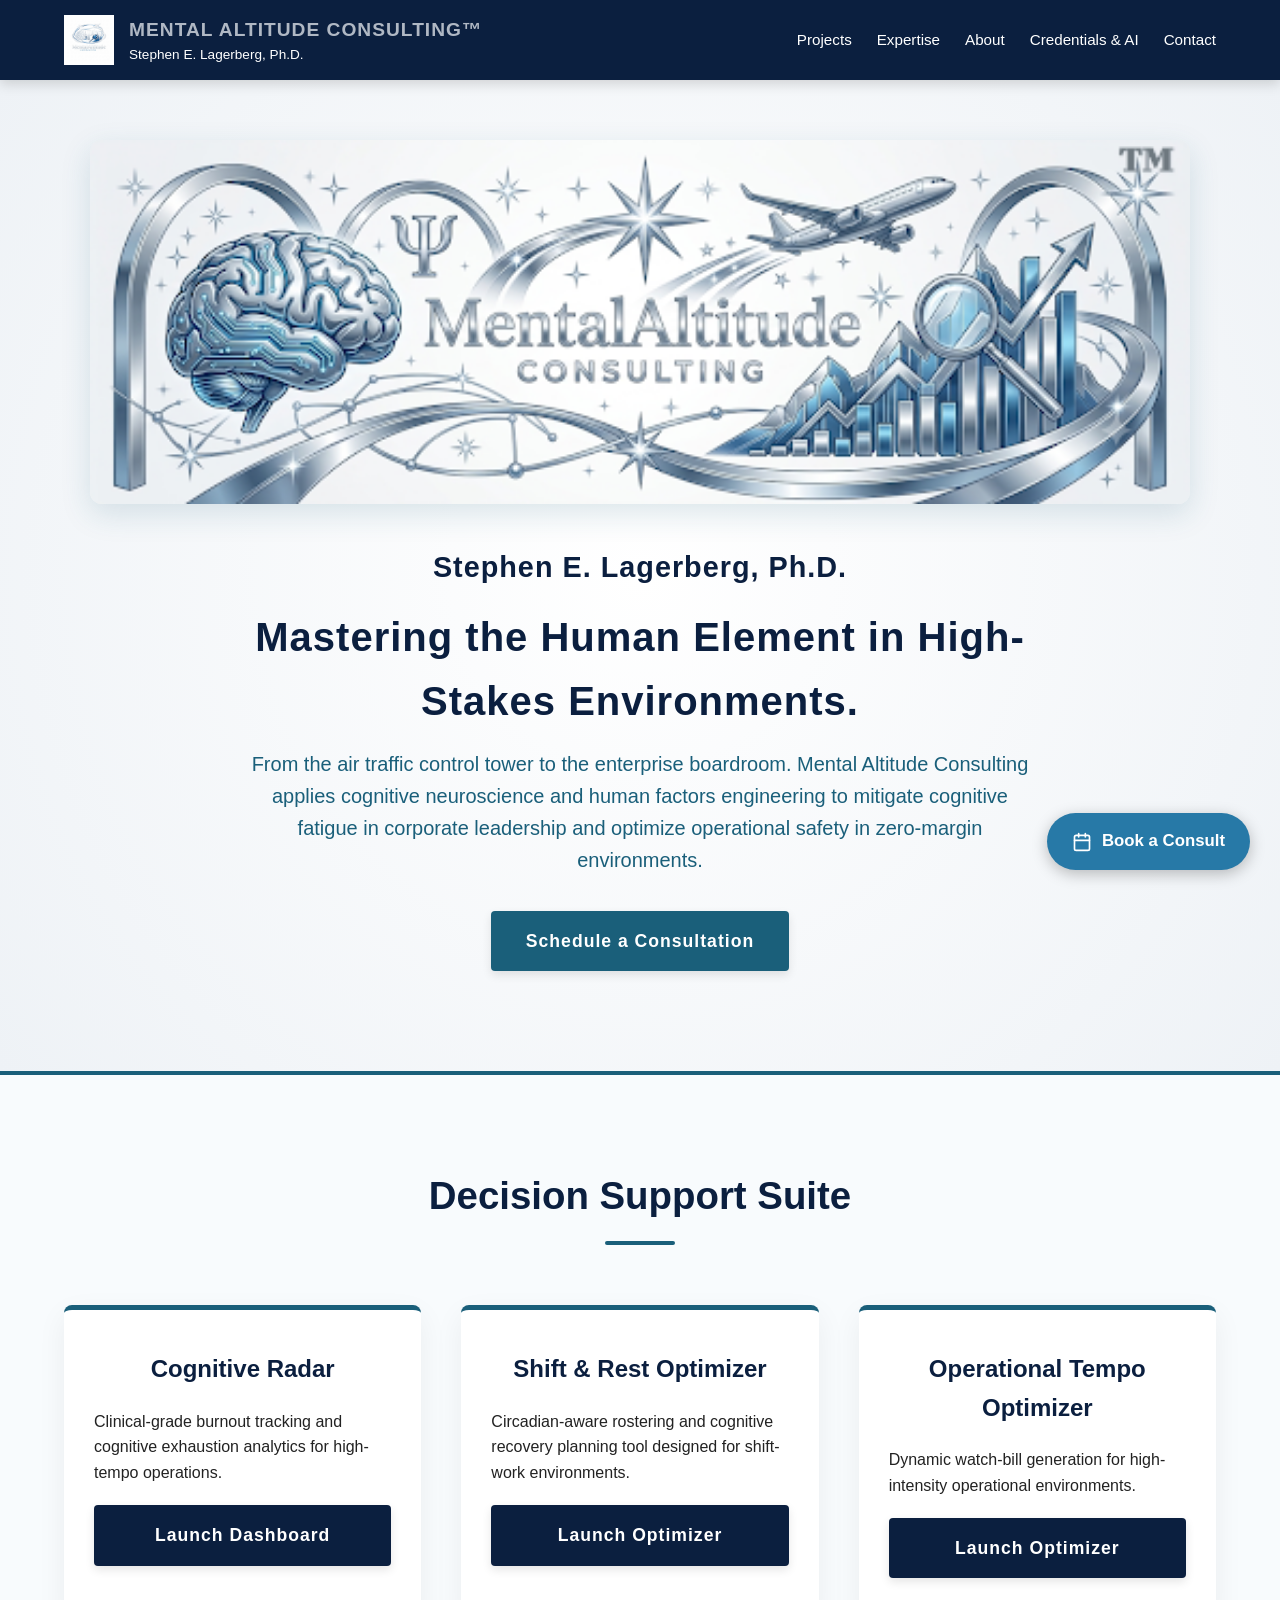
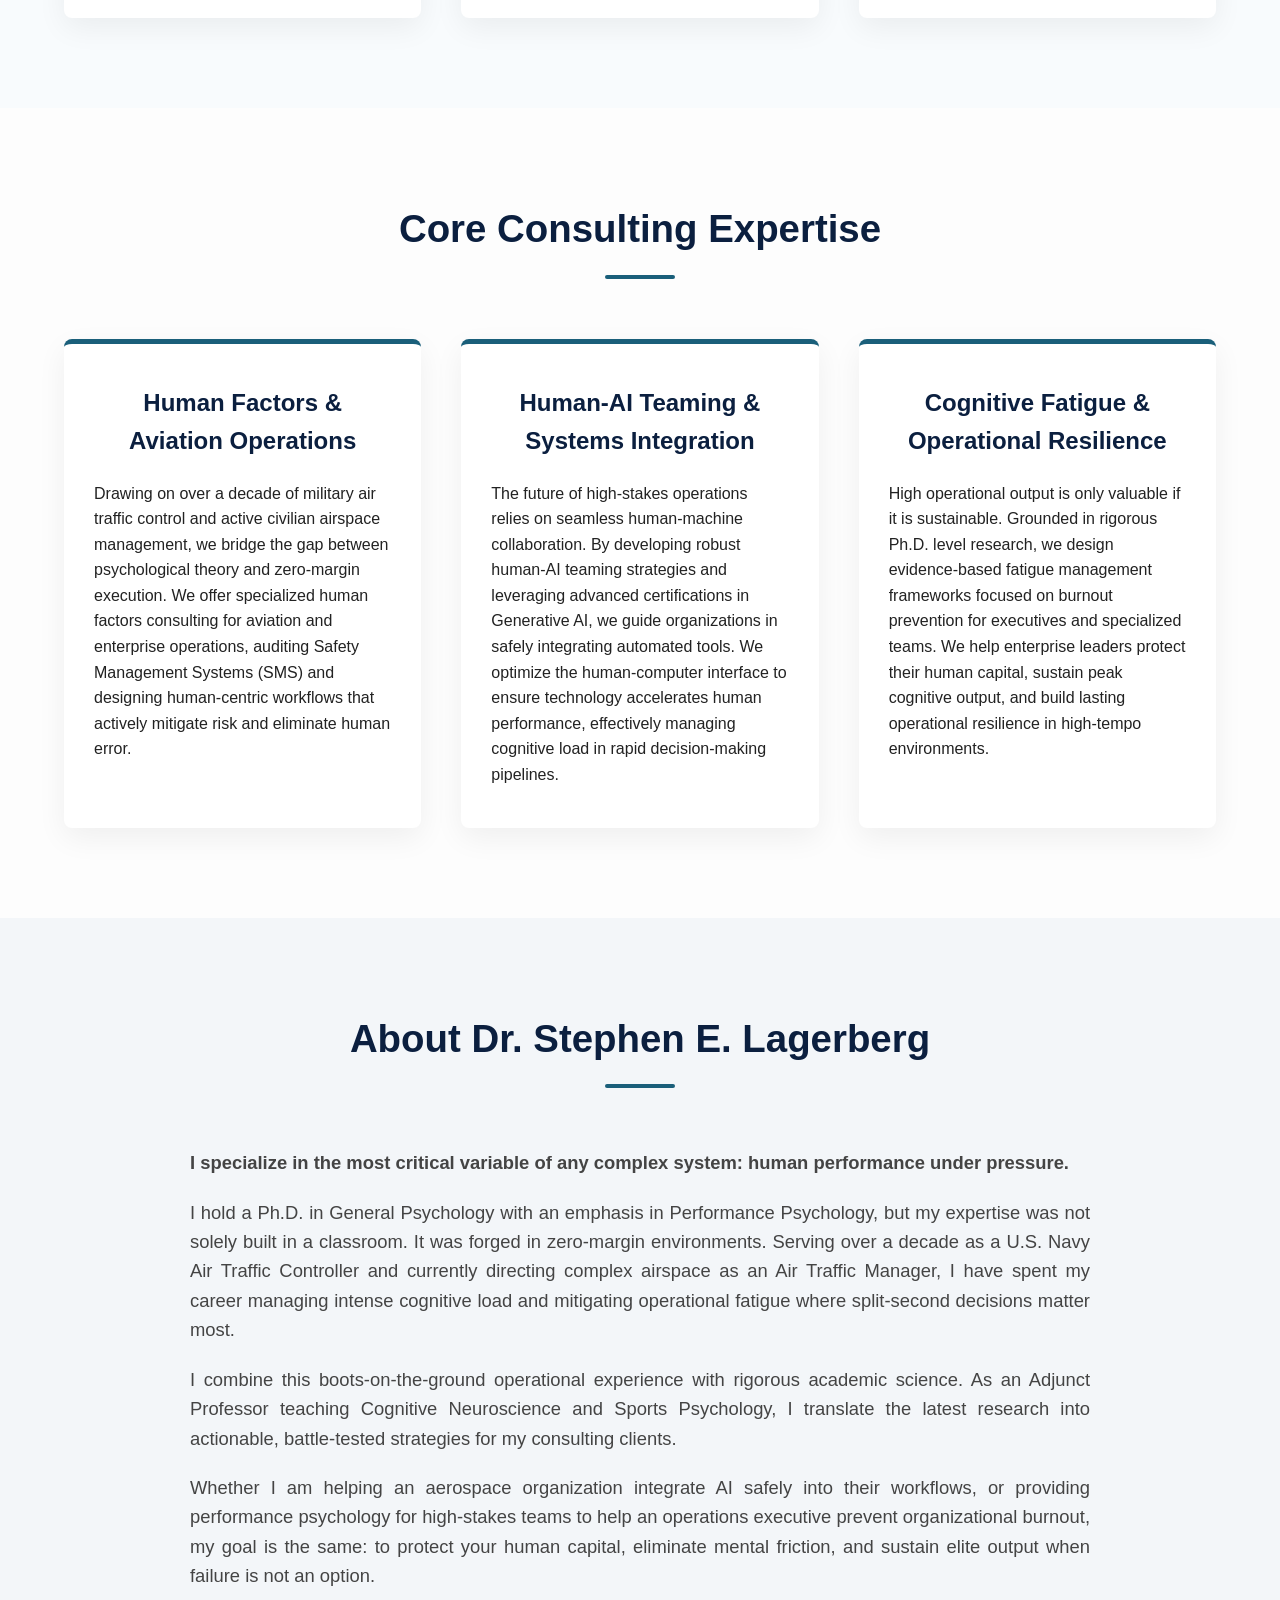
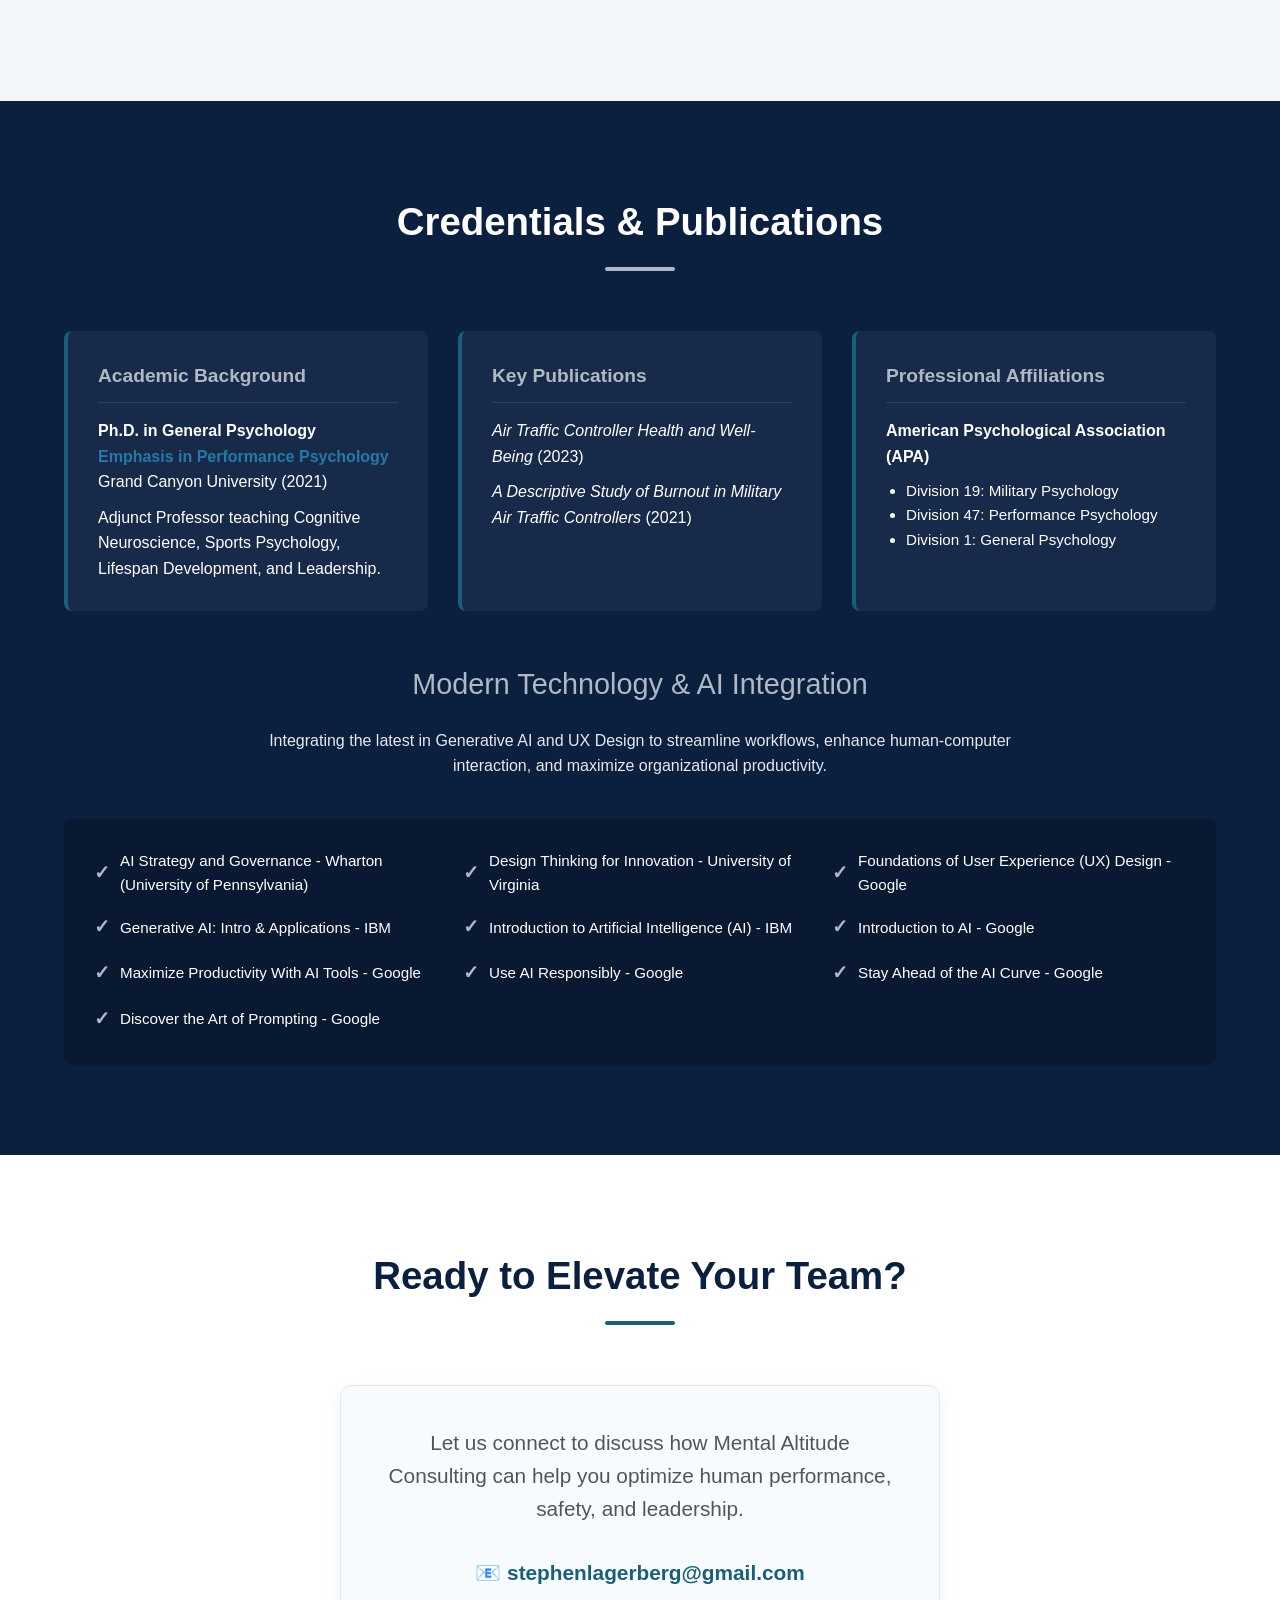
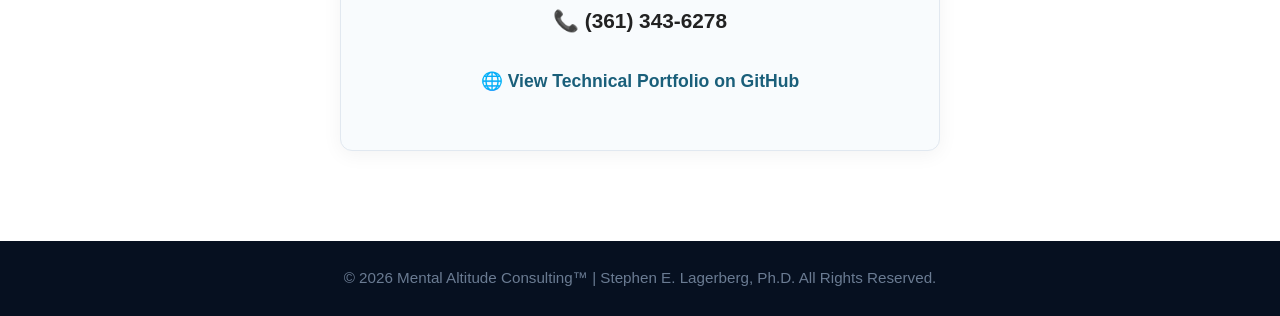
==== commit b3cb316e: "Fix image paths and update SEO metadata Updated logo and image paths for consistency and improved SE" ====
--- a/index.html
+++ b/index.html
@@ -3,27 +3,29 @@
 <head>
     <meta charset="UTF-8">
     <meta name="viewport" content="width=device-width, initial-scale=1.0">
+    <!-- Meta Description for SEO -->
     <meta name="description" content="Mental Altitude Consulting provides performance psychology for high-stakes teams, specializing in mitigating cognitive fatigue, human factors engineering, and burnout prevention for executives.">
+    <!-- Optimized Title Tag -->
     <title>Mental Altitude Consulting | Executive Performance Psychology & Cognitive Fatigue Mitigation</title>
     
     <!-- Favicon -->
-    <link rel="icon" type="image/png" href="assets/logo.png">
+    <link rel="icon" type="image/png" href="logo.png">
 
     <!-- Open Graph / LinkedIn / Facebook -->
     <meta property="og:type" content="website">
     <meta property="og:url" content="https://stephenlagerberg.github.io/portfolio/">
     <meta property="og:title" content="Mental Altitude Consulting | Dr. Stephen E. Lagerberg">
     <meta property="og:description" content="Applying cognitive neuroscience and human factors engineering to mitigate fatigue and optimize human performance in zero-margin environments.">
-    <meta property="og:image" content="https://stephenlagerberg.github.io/portfolio/assets/linkedin-banner.png">
+    <meta property="og:image" content="https://stephenlagerberg.github.io/portfolio/linkedin-banner.png">
 
     <!-- Twitter / X -->
     <meta property="twitter:card" content="summary_large_image">
     <meta property="twitter:url" content="https://stephenlagerberg.github.io/portfolio/">
     <meta property="twitter:title" content="Mental Altitude Consulting | Dr. Stephen E. Lagerberg">
     <meta property="twitter:description" content="Applying cognitive neuroscience and human factors engineering to mitigate fatigue and optimize human performance in zero-margin environments.">
-    <meta property="twitter:image" content="https://stephenlagerberg.github.io/portfolio/assets/linkedin-banner.png">
-
-    <!-- Schema Markup -->
+    <meta property="twitter:image" content="https://stephenlagerberg.github.io/portfolio/linkedin-banner.png">
+
+    <!-- Schema Markup (Structured Data) -->
     <script type="application/ld+json">
     {
       "@context": "https://schema.org",
@@ -33,19 +35,24 @@
           "@id": "https://stephenlagerberg.github.io/portfolio/#organization",
           "name": "Mental Altitude Consulting",
           "url": "https://stephenlagerberg.github.io/portfolio/",
-          "logo": "https://stephenlagerberg.github.io/portfolio/assets/logo.png",
-          "image": "https://stephenlagerberg.github.io/portfolio/assets/linkedin-banner.png",
+          "logo": "https://stephenlagerberg.github.io/portfolio/logo.png",
+          "image": "https://stephenlagerberg.github.io/portfolio/linkedin-banner.png",
           "description": "Applying cognitive neuroscience and human factors engineering to mitigate fatigue and optimize human performance in zero-margin environments.",
           "telephone": "+1-361-343-6278",
           "email": "stephenlagerberg@gmail.com",
-          "founder": { "@id": "https://stephenlagerberg.github.io/portfolio/#person" }
+          "founder": {
+            "@id": "https://stephenlagerberg.github.io/portfolio/#person"
+          }
         },
         {
           "@type": "Person",
           "@id": "https://stephenlagerberg.github.io/portfolio/#person",
           "name": "Stephen E. Lagerberg, Ph.D.",
           "jobTitle": "Performance Psychologist & Air Traffic Manager",
-          "alumniOf": { "@type": "CollegeOrUniversity", "name": "Grand Canyon University" },
+          "alumniOf": {
+            "@type": "CollegeOrUniversity",
+            "name": "Grand Canyon University"
+          },
           "url": "https://stephenlagerberg.github.io/portfolio/"
         }
       ]
@@ -53,45 +60,412 @@
     </script>
 
     <style>
-        :root { --primary: #0b1f3f; --secondary: #1a5f7a; --accent: #2779a7; --silver: #b0b8c4; --light-bg: #fdfdfd; --dark-text: #222222; --light-text: #ffffff; }
-        * { box-sizing: border-box; margin: 0; padding: 0; font-family: 'Segoe UI', Roboto, Helvetica, Arial, sans-serif; scroll-behavior: smooth; }
-        body { line-height: 1.6; color: var(--dark-text); background-color: var(--light-bg); }
-        nav { background-color: var(--primary); color: var(--light-text); padding: 15px 5%; display: flex; justify-content: space-between; align-items: center; position: sticky; top: 0; z-index: 1000; box-shadow: 0 4px 12px rgba(0,0,0,0.15); flex-wrap: wrap; }
-        .nav-brand { display: flex; align-items: center; gap: 15px; font-size: 1.2rem; font-weight: 600; letter-spacing: 1px; color: var(--silver); text-transform: uppercase; }
-        .nav-logo { height: 50px; width: auto; }
-        .nav-brand-text { display: flex; flex-direction: column; justify-content: center; }
-        .nav-brand-name { font-weight: 500; color: var(--light-text); font-size: 0.85rem; text-transform: none; margin-top: -2px; }
-        .nav-links { display: flex; align-items: center; }
-        .nav-links a { color: var(--light-text); text-decoration: none; margin-left: 25px; font-weight: 500; font-size: 0.95rem; transition: color 0.3s; }
-        .hero { background: radial-gradient(circle at center, #ffffff 0%, #eef2f6 100%); padding: 60px 5% 100px; text-align: center; border-bottom: 4px solid var(--secondary); }
-        .hero-banner { width: 100%; max-width: 1100px; height: auto; border-radius: 12px; box-shadow: 0 10px 30px rgba(26, 95, 122, 0.15); margin: 0 auto 40px auto; display: block; }
-        .hero-name { color: var(--primary); font-weight: 700; margin-bottom: 15px; font-size: 1.8rem; }
-        .hero h1 { font-size: 2.5rem; color: var(--primary); margin-bottom: 15px; font-weight: 700; max-width: 900px; margin-left: auto; margin-right: auto; }
-        .hero h2 { font-size: 1.25rem; color: var(--secondary); font-weight: 400; max-width: 800px; margin: 0 auto 35px auto; }
-        .cta-btn { display: inline-block; background-color: var(--secondary); color: var(--light-text); padding: 16px 35px; border-radius: 4px; text-decoration: none; font-weight: bold; transition: all 0.3s; }
-        .cta-btn:hover { background-color: var(--primary); transform: translateY(-3px); }
-        section { padding: 90px 5%; }
-        .section-title { text-align: center; font-size: 2.4rem; color: var(--primary); margin-bottom: 60px; }
-        .services-grid { display: grid; grid-template-columns: repeat(auto-fit, minmax(320px, 1fr)); gap: 40px; max-width: 1200px; margin: 0 auto; }
-        .service-card { background: #fff; padding: 40px 30px; border-radius: 8px; box-shadow: 0 10px 30px rgba(0,0,0,0.06); border-top: 5px solid var(--secondary); }
-        .about-section { background-color: #f3f6f9; }
-        .about-content { max-width: 900px; margin: 0 auto; font-size: 1.15rem; color: #444; text-align: justify; }
-        .credentials-section { background-color: var(--primary); color: var(--light-text); }
-        .cred-grid { display: grid; grid-template-columns: repeat(auto-fit, minmax(300px, 1fr)); gap: 30px; max-width: 1200px; margin: 0 auto 50px auto; }
-        .cred-box { background: rgba(255, 255, 255, 0.05); padding: 30px; border-radius: 8px; border-left: 4px solid var(--secondary); }
-        .cert-list { list-style: none; display: grid; grid-template-columns: repeat(auto-fit, minmax(280px, 1fr)); gap: 15px; background: rgba(0,0,0,0.2); padding: 30px; border-radius: 8px; max-width: 1200px; margin: 0 auto; }
-        .cert-list li::before { content: "✓"; color: var(--silver); margin-right: 10px; }
-        .contact-section { text-align: center; background: #ffffff; }
-        .contact-info { font-size: 1.3rem; max-width: 600px; margin: 0 auto; background: #f8fbfd; padding: 40px; border-radius: 12px; box-shadow: 0 4px 20px rgba(0,0,0,0.05); border: 1px solid #e1e8f0; }
-        footer { background: #061020; color: #6a7b92; text-align: center; padding: 25px; font-size: 0.95rem; }
-        .fab-btn { position: fixed; bottom: 30px; right: 30px; background-color: var(--accent); color: var(--light-text); padding: 15px 25px; border-radius: 50px; text-decoration: none; font-weight: bold; box-shadow: 0 4px 15px rgba(0,0,0,0.25); z-index: 9999; display: flex; align-items: center; gap: 10px; }
+        /* --- Color Palette & Variables --- */
+        :root {
+            --primary: #0b1f3f;       /* Deep Navy */
+            --secondary: #1a5f7a;     /* Steel Blue */
+            --accent: #2779a7;        /* Aviation Blue */
+            --silver: #b0b8c4;        /* Metallic Silver for matching logo */
+            --light-bg: #fdfdfd;      /* Clean White */
+            --dark-text: #222222;
+            --light-text: #ffffff;
+        }
+
+        * {
+            box-sizing: border-box;
+            margin: 0;
+            padding: 0;
+            font-family: 'Segoe UI', Roboto, Helvetica, Arial, sans-serif;
+            scroll-behavior: smooth;
+        }
+
+        body {
+            line-height: 1.6;
+            color: var(--dark-text);
+            background-color: var(--light-bg);
+        }
+
+        /* --- Navigation --- */
+        nav {
+            background-color: var(--primary);
+            color: var(--light-text);
+            padding: 15px 5%;
+            display: flex;
+            justify-content: space-between;
+            align-items: center;
+            position: sticky;
+            top: 0;
+            z-index: 1000;
+            box-shadow: 0 4px 12px rgba(0,0,0,0.15);
+            flex-wrap: wrap; 
+        }
+
+        .nav-brand {
+            display: flex;
+            align-items: center;
+            gap: 15px;
+            font-size: 1.2rem;
+            font-weight: 600;
+            letter-spacing: 1px;
+            color: var(--silver);
+            text-transform: uppercase;
+        }
+
+        .nav-logo {
+            height: 50px;
+            width: auto;
+        }
+
+        .nav-brand-text {
+            display: flex;
+            flex-direction: column;
+            justify-content: center;
+        }
+
+        .nav-brand-name {
+            font-weight: 500; 
+            color: var(--light-text); 
+            font-size: 0.85rem;
+            text-transform: none;
+            letter-spacing: normal;
+            margin-top: -2px;
+        }
+
+        .nav-links {
+            display: flex;
+            align-items: center;
+        }
+
+        .nav-links a {
+            color: var(--light-text);
+            text-decoration: none;
+            margin-left: 25px;
+            font-weight: 500;
+            font-size: 0.95rem;
+            transition: color 0.3s;
+        }
+
+        .nav-links a:hover {
+            color: var(--silver);
+        }
+
+        /* --- Hero Section --- */
+        .hero {
+            background: radial-gradient(circle at center, #ffffff 0%, #eef2f6 100%);
+            padding: 60px 5% 100px;
+            text-align: center;
+            border-bottom: 4px solid var(--secondary);
+            position: relative;
+            overflow: hidden;
+        }
+
+        .hero-banner {
+            width: 100%;
+            max-width: 1100px;
+            height: auto;
+            border-radius: 12px;
+            box-shadow: 0 10px 30px rgba(26, 95, 122, 0.15);
+            margin: 0 auto 40px auto;
+            display: block;
+        }
+
+        .hero-name {
+            color: var(--primary);
+            font-weight: 700;
+            letter-spacing: 1px;
+            margin-bottom: 15px;
+            font-size: 1.8rem;
+        }
+
+        .hero h1 {
+            font-size: 2.5rem;
+            color: var(--primary);
+            margin-bottom: 15px;
+            font-weight: 700;
+            letter-spacing: 1px;
+            max-width: 900px;
+            margin-left: auto;
+            margin-right: auto;
+        }
+
+        .hero h2 {
+            font-size: 1.25rem;
+            color: var(--secondary);
+            font-weight: 400;
+            max-width: 800px;
+            margin: 0 auto 35px auto;
+        }
+
+        .cta-btn {
+            display: inline-block;
+            background-color: var(--secondary);
+            color: var(--light-text);
+            padding: 16px 35px;
+            border-radius: 4px;
+            text-decoration: none;
+            font-weight: bold;
+            font-size: 1.1rem;
+            letter-spacing: 1px;
+            transition: all 0.3s ease;
+            box-shadow: 0 4px 10px rgba(0,0,0,0.1);
+        }
+
+        .cta-btn:hover {
+            background-color: var(--primary);
+            transform: translateY(-3px);
+            box-shadow: 0 6px 15px rgba(0,0,0,0.2);
+        }
+
+        /* --- Section Defaults --- */
+        section {
+            padding: 90px 5%;
+        }
+
+        .section-title {
+            text-align: center;
+            font-size: 2.4rem;
+            color: var(--primary);
+            margin-bottom: 60px;
+        }
+
+        .section-title::after {
+            content: '';
+            display: block;
+            width: 70px;
+            height: 4px;
+            background: var(--secondary);
+            margin: 15px auto 0;
+            border-radius: 2px;
+        }
+
+        /* --- Services/Expertise --- */
+        .services-grid {
+            display: grid;
+            grid-template-columns: repeat(auto-fit, minmax(320px, 1fr));
+            gap: 40px;
+            max-width: 1200px;
+            margin: 0 auto;
+        }
+
+        .service-card {
+            background: #fff;
+            padding: 40px 30px;
+            border-radius: 8px;
+            box-shadow: 0 10px 30px rgba(0,0,0,0.06);
+            border-top: 5px solid var(--secondary);
+            transition: transform 0.3s;
+            text-align: left;
+        }
+
+        .service-card:hover {
+            transform: translateY(-8px);
+            border-top-color: var(--primary);
+        }
+
+        .service-card h3 {
+            color: var(--primary);
+            margin-bottom: 20px;
+            font-size: 1.5rem;
+            text-align: center;
+        }
+
+        /* --- About Section --- */
+        .about-section {
+            background-color: #f3f6f9;
+        }
+
+        .about-content {
+            max-width: 900px;
+            margin: 0 auto;
+            font-size: 1.15rem;
+            color: #444;
+            text-align: justify;
+        }
+
+        .about-content p {
+            margin-bottom: 20px;
+        }
+
+        /* --- Credentials & AI Section --- */
+        .credentials-section {
+            background-color: var(--primary);
+            color: var(--light-text);
+        }
+
+        .credentials-section .section-title {
+            color: var(--light-text);
+        }
+
+        .credentials-section .section-title::after {
+            background: var(--silver);
+        }
+
+        .cred-grid {
+            display: grid;
+            grid-template-columns: repeat(auto-fit, minmax(300px, 1fr));
+            gap: 30px;
+            max-width: 1200px;
+            margin: 0 auto 50px auto;
+        }
+
+        .cred-box {
+            background: rgba(255, 255, 255, 0.05);
+            padding: 30px;
+            border-radius: 8px;
+            border-left: 4px solid var(--secondary);
+        }
+
+        .cred-box h4 {
+            margin-bottom: 15px;
+            color: var(--silver);
+            font-size: 1.2rem;
+            border-bottom: 1px solid rgba(255,255,255,0.1);
+            padding-bottom: 10px;
+        }
+
+        .cert-list {
+            list-style: none;
+            display: grid;
+            grid-template-columns: repeat(auto-fit, minmax(280px, 1fr));
+            gap: 15px;
+            background: rgba(0,0,0,0.2);
+            padding: 30px;
+            border-radius: 8px;
+            max-width: 1200px;
+            margin: 0 auto;
+        }
+
+        .cert-list li {
+            font-size: 0.95rem;
+            display: flex;
+            align-items: center;
+        }
+
+        .cert-list li::before {
+            content: "✓";
+            color: var(--silver);
+            font-weight: bold;
+            margin-right: 10px;
+            font-size: 1.2rem;
+        }
+
+        /* --- Projects Section --- */
+        .projects-section {
+            background-color: #f8fbfd;
+        }
+        
+        .projects-section .cta-btn {
+            background-color: var(--primary);
+            margin-top: 20px;
+            display: block;
+            text-align: center;
+        }
+
+        /* --- Contact --- */
+        .contact-section {
+            text-align: center;
+            background: #ffffff;
+        }
+
+        .contact-info {
+            font-size: 1.3rem;
+            max-width: 600px;
+            margin: 0 auto;
+            background: #f8fbfd;
+            padding: 40px;
+            border-radius: 12px;
+            box-shadow: 0 4px 20px rgba(0,0,0,0.05);
+            border: 1px solid #e1e8f0;
+        }
+
+        .contact-info a {
+            color: var(--secondary);
+            text-decoration: none;
+            font-weight: bold;
+            transition: color 0.2s;
+        }
+
+        .contact-info a:hover {
+            color: var(--primary);
+        }
+
+        .contact-info p {
+            margin-bottom: 15px;
+        }
+
+        /* --- Footer --- */
+        footer {
+            background: #061020;
+            color: #6a7b92;
+            text-align: center;
+            padding: 25px;
+            font-size: 0.95rem;
+        }
+
+        /* --- Floating Action Button (FAB) --- */
+        .fab-btn {
+            position: fixed;
+            bottom: 30px;
+            right: 30px;
+            background-color: var(--accent);
+            color: var(--light-text);
+            padding: 15px 25px;
+            border-radius: 50px;
+            text-decoration: none;
+            font-weight: bold;
+            font-size: 1.05rem;
+            box-shadow: 0 4px 15px rgba(0,0,0,0.25);
+            display: flex;
+            align-items: center;
+            gap: 10px;
+            z-index: 9999;
+            transition: all 0.3s ease;
+        }
+
+        .fab-btn:hover {
+            background-color: var(--primary);
+            transform: translateY(-4px);
+            box-shadow: 0 8px 20px rgba(0,0,0,0.3);
+        }
+
+        .fab-icon {
+            width: 20px;
+            height: 20px;
+        }
+
+        /* --- Mobile Responsiveness --- */
+        @media (max-width: 768px) {
+            .nav-links {
+                display: none; 
+            }
+            .nav-brand {
+                flex-direction: column;
+                align-items: flex-start;
+                gap: 5px;
+            }
+            .nav-logo {
+                height: 40px;
+            }
+            .hero-name {
+                font-size: 1.5rem;
+            }
+            .hero h1 {
+                font-size: 2rem;
+            }
+            .fab-btn {
+                bottom: 20px;
+                right: 20px;
+                padding: 12px 20px;
+                font-size: 0.95rem;
+            }
+        }
     </style>
 </head>
 <body>
 
     <nav>
         <div class="nav-brand">
-            <img src="assets/logo.png" alt="Mental Altitude Consulting Logo" class="nav-logo">
+            <img src="logo.png" alt="Mental Altitude Consulting Logo" class="nav-logo">
             <div class="nav-brand-text">
                 Mental Altitude Consulting&trade;
                 <span class="nav-brand-name">Stephen E. Lagerberg, Ph.D.</span>
@@ -107,14 +481,159 @@
     </nav>
 
     <header class="hero">
-        <img src="assets/linkedin-banner.png" alt="Mental Altitude Consulting Banner" class="hero-banner">
+        <img src="linkedin-banner.png" alt="Mental Altitude Consulting Banner" class="hero-banner">
+
         <div class="hero-name">Stephen E. Lagerberg, Ph.D.</div>
+
         <h1>Mastering the Human Element in High-Stakes Environments.</h1>
         <h2>From the air traffic control tower to the enterprise boardroom. Mental Altitude Consulting applies cognitive neuroscience and human factors engineering to mitigate cognitive fatigue in corporate leadership and optimize operational safety in zero-margin environments.</h2>
-        <a href="https://calendar.app.google/Xt23YE91taaE1D6y7" target="_blank" class="cta-btn">Schedule a Consultation</a>
+        <a href="https://calendar.app.google/Xt23YE91taaE1D6y7" target="_blank" rel="noopener noreferrer" class="cta-btn">Schedule a Consultation</a>
     </header>
 
-    <!-- [Keep your original Sections (Projects, Services, About, Credentials, Contact, Footer) exactly as they were below this point] -->
-
+    <section id="projects" class="projects-section">
+        <h2 class="section-title">Decision Support Suite</h2>
+        <div class="services-grid">
+            <div class="service-card">
+                <h3>Cognitive Radar</h3>
+                <p>Clinical-grade burnout tracking and cognitive exhaustion analytics for high-tempo operations.</p>
+                <a href="https://cognitive-radar.vercel.app/" target="_blank" class="cta-btn">Launch Dashboard</a>
+            </div>
+            <div class="service-card">
+                <h3>Shift & Rest Optimizer</h3>
+                <p>Circadian-aware rostering and cognitive recovery planning tool designed for shift-work environments.</p>
+                <a href="https://shift-work-optimizer.vercel.app/" target="_blank" class="cta-btn">Launch Optimizer</a>
+            </div>
+            <div class="service-card">
+                <h3>Operational Tempo Optimizer</h3>
+                <p>Dynamic watch-bill generation for high-intensity operational environments.</p>
+                <a href="https://stephenlagerberg.github.io/workday-optimizer/" target="_blank" class="cta-btn">Launch Optimizer</a>
+            </div>
+        </div>
+    </section>
+
+    <section id="services">
+        <h2 class="section-title">Core Consulting Expertise</h2>
+        <div class="services-grid">
+
+            <div class="service-card">
+                <h3>Human Factors & Aviation Operations</h3>
+                <p>Drawing on over a decade of military air traffic control and active civilian airspace management, we bridge the gap between psychological theory and zero-margin execution. We offer specialized human factors consulting for aviation and enterprise operations, auditing Safety Management Systems (SMS) and designing human-centric workflows that actively mitigate risk and eliminate human error.</p>
+            </div>
+
+            <div class="service-card">
+                <h3>Human-AI Teaming & Systems Integration</h3>
+                <p>The future of high-stakes operations relies on seamless human-machine collaboration. By developing robust human-AI teaming strategies and leveraging advanced certifications in Generative AI, we guide organizations in safely integrating automated tools. We optimize the human-computer interface to ensure technology accelerates human performance, effectively managing cognitive load in rapid decision-making pipelines.</p>
+            </div>
+
+            <div class="service-card">
+                <h3>Cognitive Fatigue & Operational Resilience</h3>
+                <p>High operational output is only valuable if it is sustainable. Grounded in rigorous Ph.D. level research, we design evidence-based fatigue management frameworks focused on burnout prevention for executives and specialized teams. We help enterprise leaders protect their human capital, sustain peak cognitive output, and build lasting operational resilience in high-tempo environments.</p>
+            </div>
+
+        </div>
+    </section>
+
+    <section id="about" class="about-section">
+        <h2 class="section-title">About Dr. Stephen E. Lagerberg</h2>
+        <div class="about-content">
+            <p><strong>I specialize in the most critical variable of any complex system: human performance under pressure.</strong></p>
+
+            <p>I hold a Ph.D. in General Psychology with an emphasis in Performance Psychology, but my expertise was not solely built in a classroom. It was forged in zero-margin environments. Serving over a decade as a U.S. Navy Air Traffic Controller and currently directing complex airspace as an Air Traffic Manager, I have spent my career managing intense cognitive load and mitigating operational fatigue where split-second decisions matter most.</p>
+
+            <p>I combine this boots-on-the-ground operational experience with rigorous academic science. As an Adjunct Professor teaching Cognitive Neuroscience and Sports Psychology, I translate the latest research into actionable, battle-tested strategies for my consulting clients.</p>
+
+            <p>Whether I am helping an aerospace organization integrate AI safely into their workflows, or providing performance psychology for high-stakes teams to help an operations executive prevent organizational burnout, my goal is the same: to protect your human capital, eliminate mental friction, and sustain elite output when failure is not an option.</p>
+        </div>
+    </section>
+
+    <section id="credentials" class="credentials-section">
+        <h2 class="section-title">Credentials & Publications</h2>
+
+        <div class="cred-grid">
+            <div class="cred-box">
+                <h4>Academic Background</h4>
+                <p><strong>Ph.D. in General Psychology</strong><br>
+                <span style="color: var(--accent); font-weight: 600;">Emphasis in Performance Psychology</span><br>
+                Grand Canyon University (2021)</p>
+                <p style="margin-top: 10px;">Adjunct Professor teaching Cognitive Neuroscience, Sports Psychology, Lifespan Development, and Leadership.</p>
+            </div>
+            <div class="cred-box">
+                <h4>Key Publications</h4>
+                <p style="margin-bottom: 10px;"><em>Air Traffic Controller Health and Well-Being</em> (2023)</p>
+                <p><em>A Descriptive Study of Burnout in Military Air Traffic Controllers</em> (2021)</p>
+            </div>
+            <div class="cred-box">
+                <h4>Professional Affiliations</h4>
+                <p><strong>American Psychological Association (APA)</strong></p>
+                <ul style="margin-top: 10px; margin-left: 20px; font-size: 0.95rem;">
+                    <li>Division 19: Military Psychology</li>
+                    <li>Division 47: Performance Psychology</li>
+                    <li>Division 1: General Psychology</li>
+                </ul>
+            </div>
+        </div>
+
+        <h3 style="text-align: center; margin-bottom: 20px; font-weight: 400; color: var(--silver); font-size: 1.8rem;">Modern Technology & AI Integration</h3>
+        <p style="text-align: center; max-width: 800px; margin: 0 auto 40px auto; opacity: 0.9;">Integrating the latest in Generative AI and UX Design to streamline workflows, enhance human-computer interaction, and maximize organizational productivity.</p>
+
+        <ul class="cert-list">
+            <li>AI Strategy and Governance - Wharton (University of Pennsylvania)</li>
+            <li>Design Thinking for Innovation - University of Virginia</li>
+            <li>Foundations of User Experience (UX) Design - Google</li>
+            <li>Generative AI: Intro & Applications - IBM</li>
+            <li>Introduction to Artificial Intelligence (AI) - IBM</li>
+            <li>Introduction to AI - Google</li>
+            <li>Maximize Productivity With AI Tools - Google</li>
+            <li>Use AI Responsibly - Google</li>
+            <li>Stay Ahead of the AI Curve - Google</li>
+            <li>Discover the Art of Prompting - Google</li>
+        </ul>
+    </section>
+
+    <section id="contact" class="contact-section">
+        <h2 class="section-title">Ready to Elevate Your Team?</h2>
+        <div class="contact-info">
+            <p style="margin-bottom: 30px; color: #555;">Let us connect to discuss how Mental Altitude Consulting can help you optimize human performance, safety, and leadership.</p>
+            <p>📧 <a href="mailto:stephenlagerberg@gmail.com">stephenlagerberg@gmail.com</a></p>
+            <p>📞 <strong>(361) 343-6278</strong></p>
+            <p style="margin-top: 30px; font-size: 1.1rem;">
+                🌐 <a href="https://github.com/stephenlagerberg/portfolio" target="_blank">View Technical Portfolio on GitHub</a>
+            </p>
+        </div>
+    </section>
+
+    <footer>
+        <p>&copy; 2026 Mental Altitude Consulting&trade; | Stephen E. Lagerberg, Ph.D. All Rights Reserved.</p>
+    </footer>
+
+    <!-- Floating Action Button -->
+    <a href="https://calendar.app.google/Xt23YE91taaE1D6y7" target="_blank" rel="noopener noreferrer" class="fab-btn">
+        <svg xmlns="http://www.w3.org/2000/svg" viewBox="0 0 24 24" fill="none" stroke="currentColor" stroke-width="2" stroke-linecap="round" stroke-linejoin="round" class="fab-icon">
+            <rect x="3" y="4" width="18" height="18" rx="2" ry="2"></rect>
+            <line x1="16" y1="2" x2="16" y2="6"></line>
+            <line x1="8" y1="2" x2="8" y2="6"></line>
+            <line x1="3" y1="10" x2="21" y2="10"></line>
+        </svg>
+        Book a Consult
+    </a>
+
+    <!-- Invisible Visitor Counter Script -->
+    <script>
+      (function() {
+        if (localStorage.getItem('exempt_me') === 'true') {
+          console.log('Admin detected: Your visit was not counted.');
+          return;
+        }
+        const workerUrl = 'https://my-portfolio-counter.stephenlagerberg.workers.dev';
+        fetch(workerUrl, {
+          method: 'POST',
+          mode: 'cors',
+          headers: { 'Content-Type': 'application/json' }
+        })
+        .then(response => { if (!response.ok) throw new Error('Network error'); return response.json(); })
+        .then(data => { console.log(`Total portfolio visits: ${data.count}`); })
+        .catch(err => console.error('Counter error:', err));
+      })();
+    </script>
 </body>
 </html>
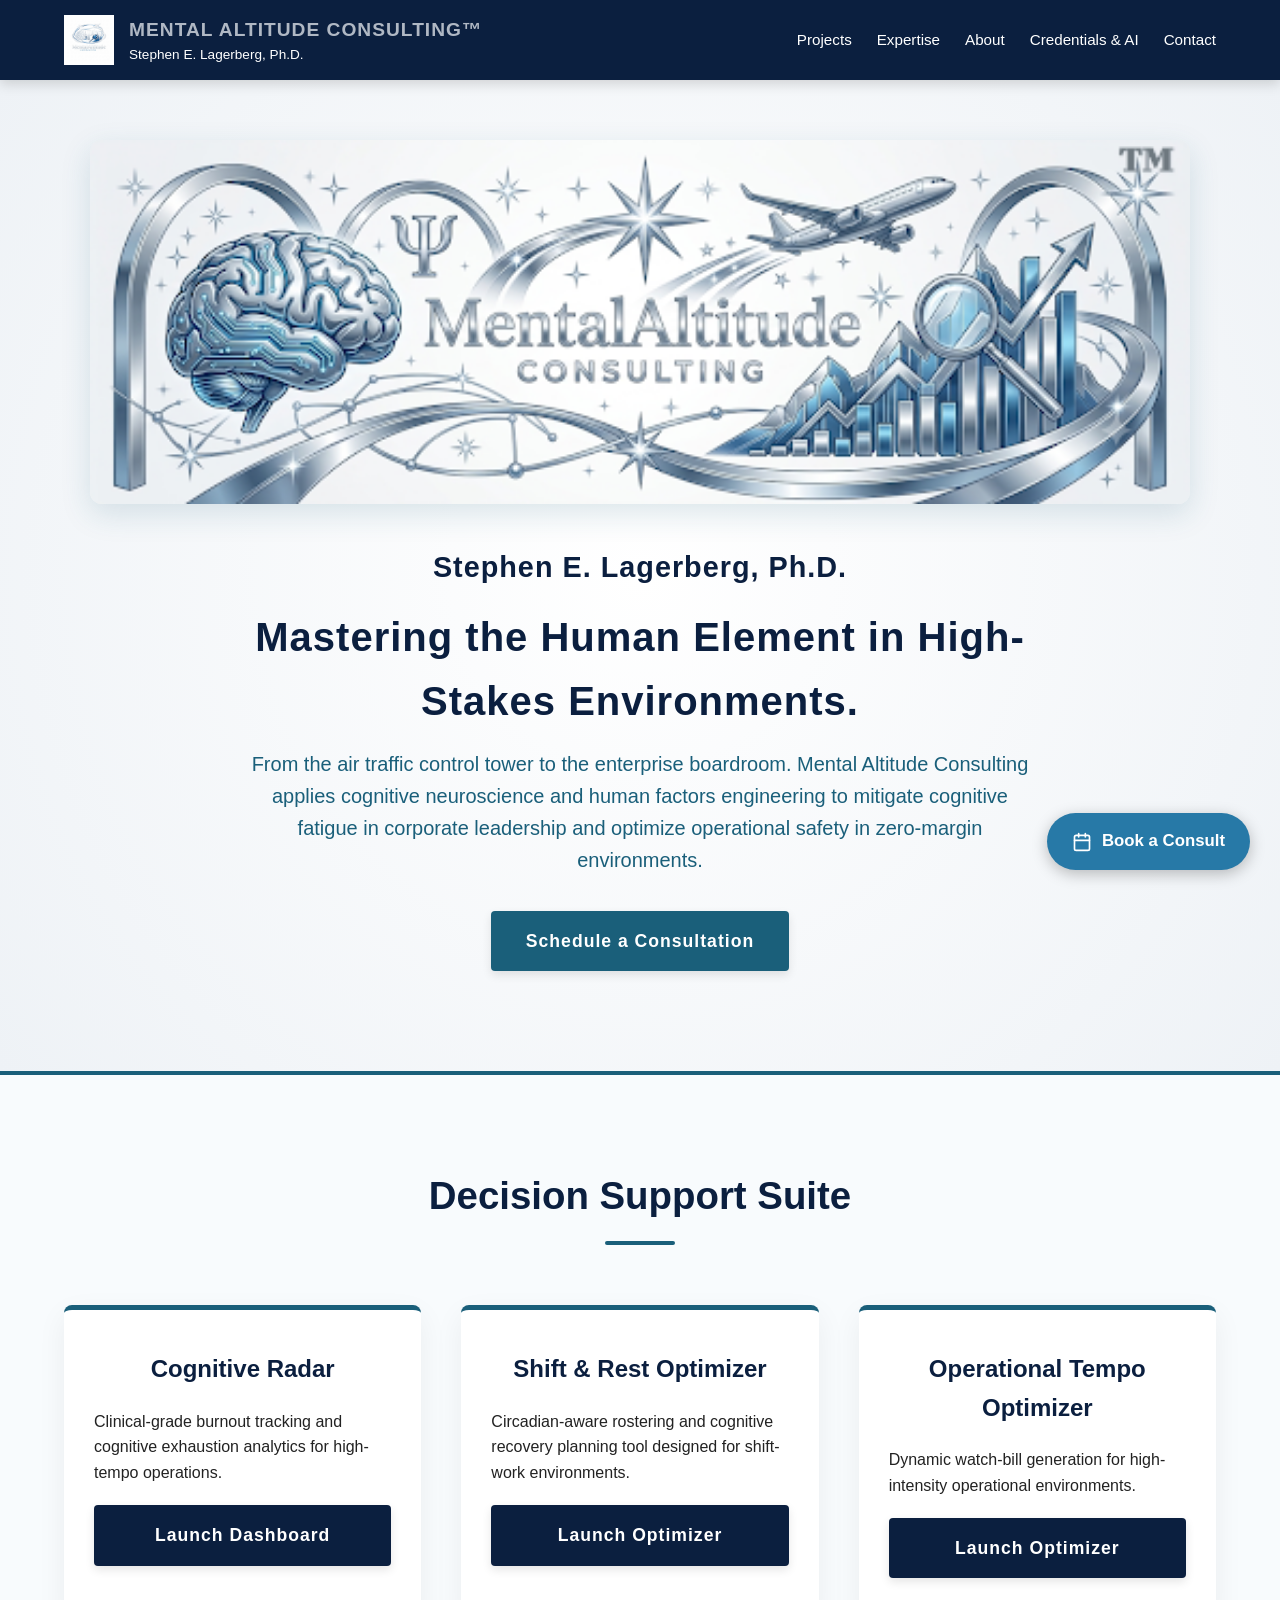
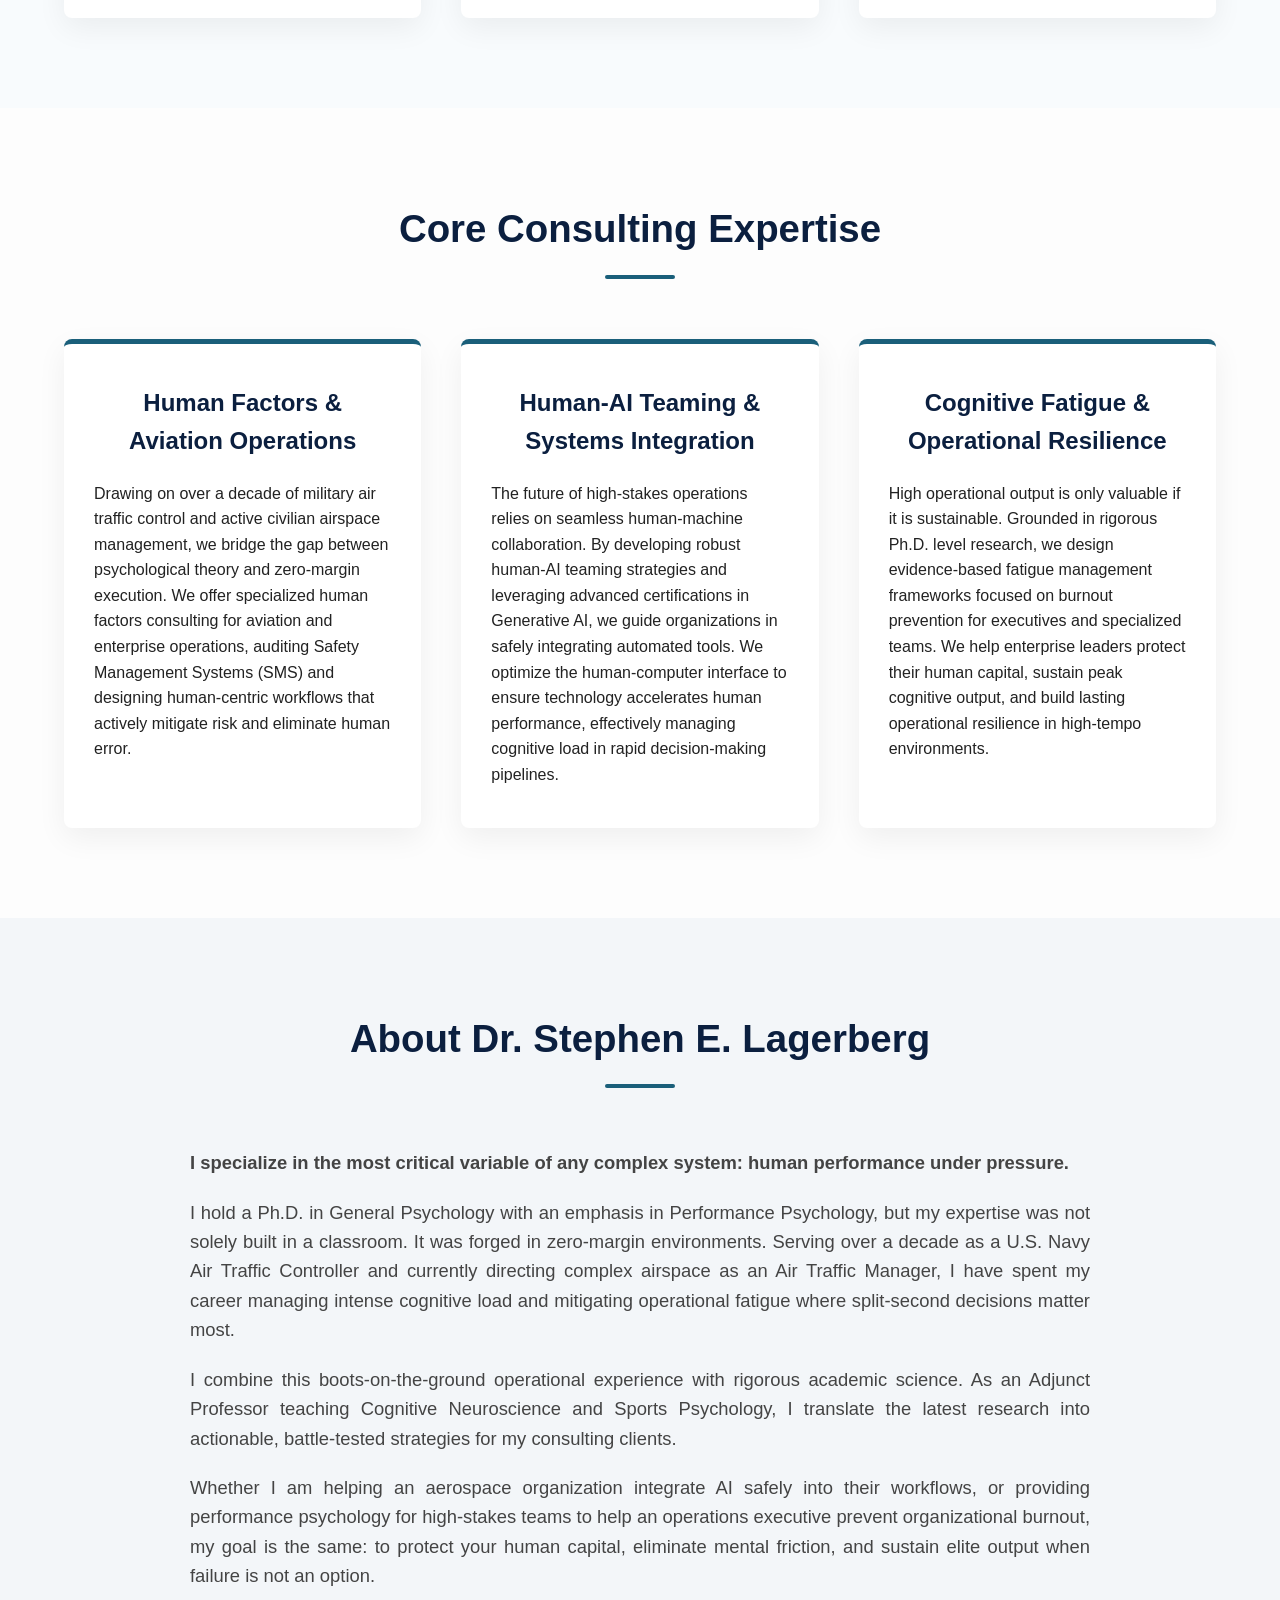
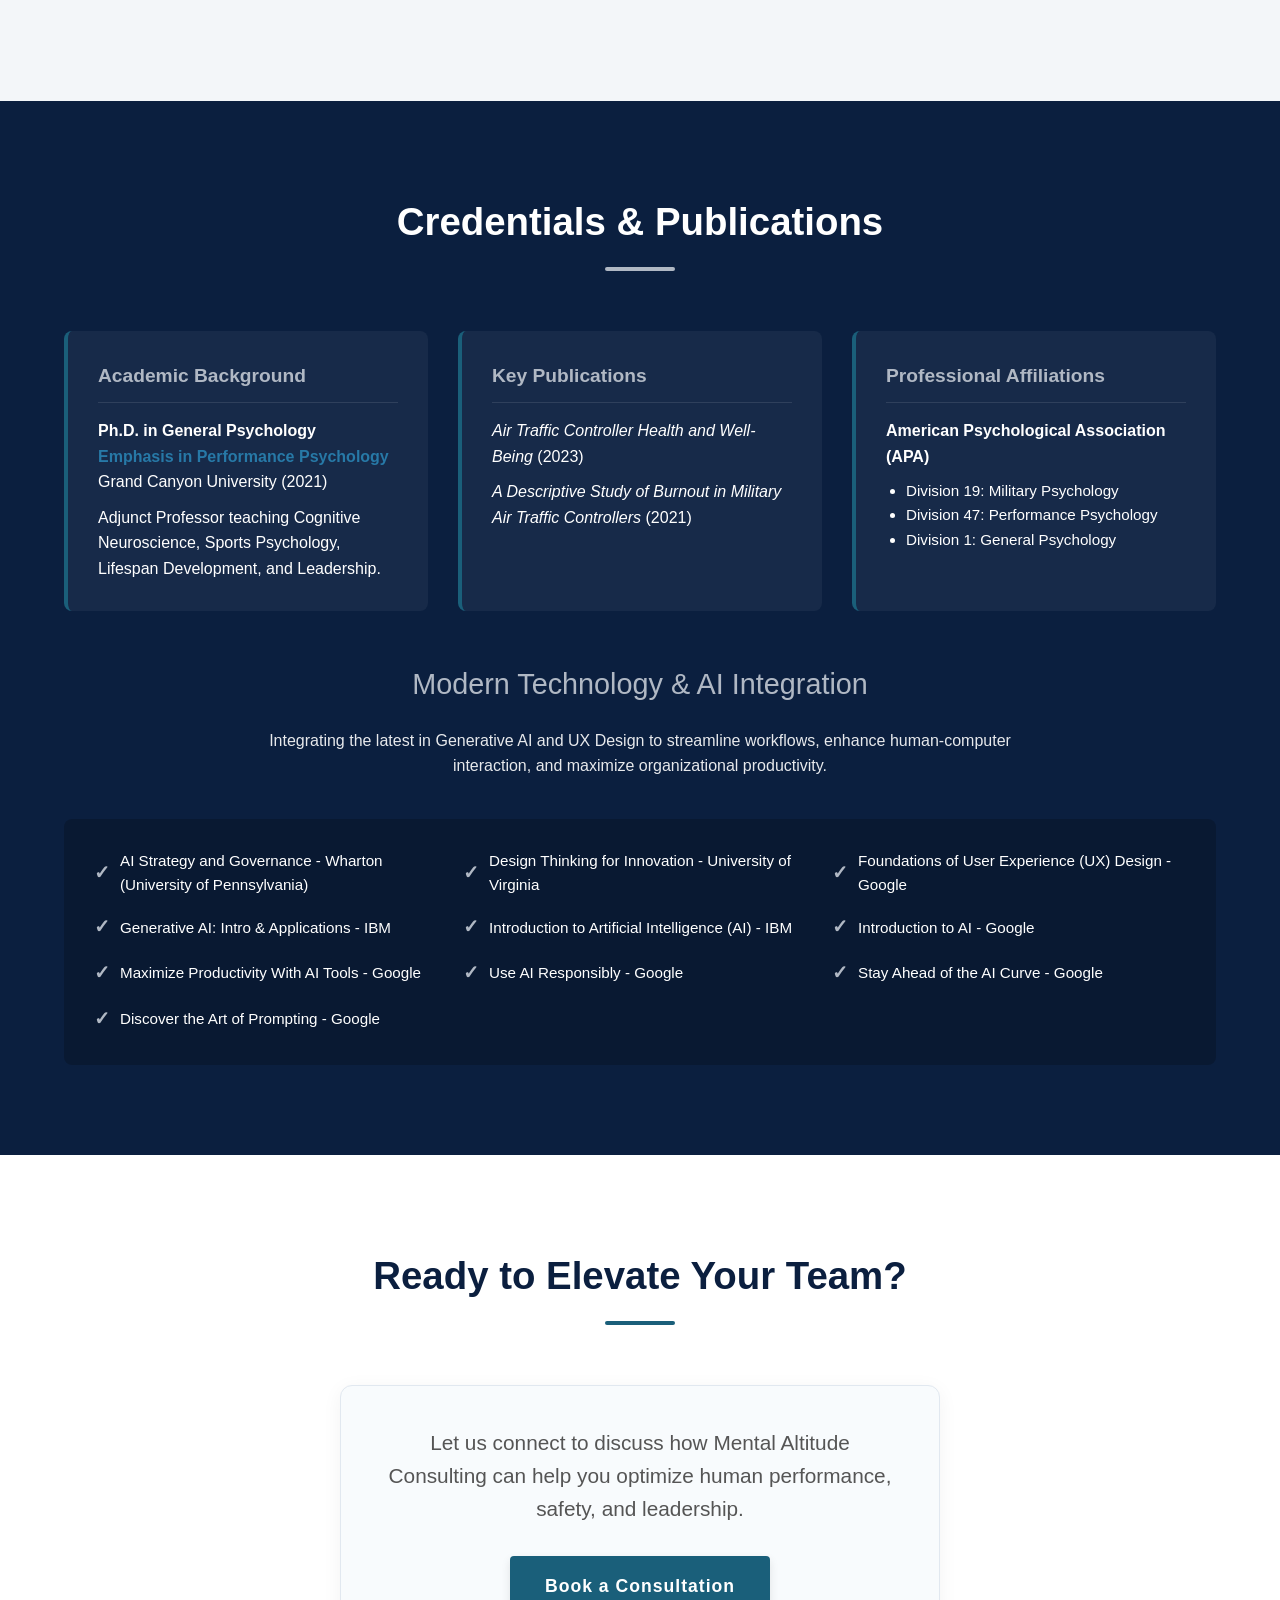
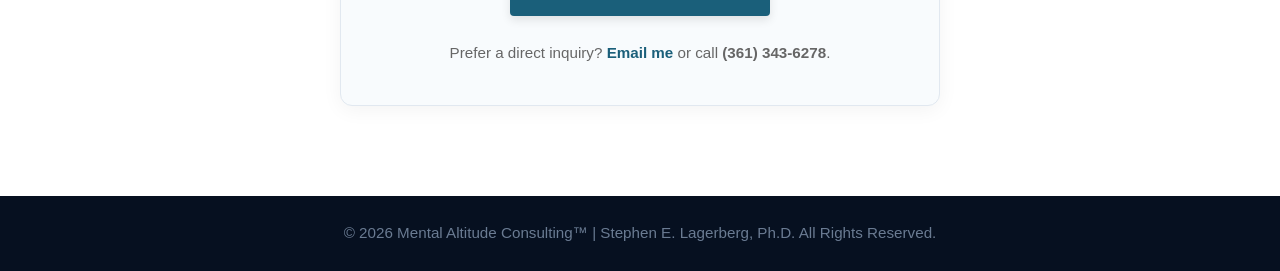
==== commit 1bdf8856: "Enhance SEO meta description and contact section Updated comments for clarity and added a consultati" ====
--- a/index.html
+++ b/index.html
@@ -3,7 +3,7 @@
 <head>
     <meta charset="UTF-8">
     <meta name="viewport" content="width=device-width, initial-scale=1.0">
-    <!-- Meta Description for SEO -->
+    <!-- Added Meta Description for SEO -->
     <meta name="description" content="Mental Altitude Consulting provides performance psychology for high-stakes teams, specializing in mitigating cognitive fatigue, human factors engineering, and burnout prevention for executives.">
     <!-- Optimized Title Tag -->
     <title>Mental Altitude Consulting | Executive Performance Psychology & Cognitive Fatigue Mitigation</title>
@@ -361,7 +361,7 @@
             text-align: center;
         }
 
-        /* --- Contact --- */
+        /* --- Hybrid Contact Section --- */
         .contact-section {
             text-align: center;
             background: #ffffff;
@@ -378,19 +378,16 @@
             border: 1px solid #e1e8f0;
         }
 
-        .contact-info a {
+        .secondary-contact {
+            margin-top: 25px;
+            font-size: 0.95rem;
+            color: #666;
+        }
+
+        .contact-info a.email-link {
             color: var(--secondary);
             text-decoration: none;
             font-weight: bold;
-            transition: color 0.2s;
-        }
-
-        .contact-info a:hover {
-            color: var(--primary);
-        }
-
-        .contact-info p {
-            margin-bottom: 15px;
         }
 
         /* --- Footer --- */
@@ -594,10 +591,11 @@
         <h2 class="section-title">Ready to Elevate Your Team?</h2>
         <div class="contact-info">
             <p style="margin-bottom: 30px; color: #555;">Let us connect to discuss how Mental Altitude Consulting can help you optimize human performance, safety, and leadership.</p>
-            <p>📧 <a href="mailto:stephenlagerberg@gmail.com">stephenlagerberg@gmail.com</a></p>
-            <p>📞 <strong>(361) 343-6278</strong></p>
-            <p style="margin-top: 30px; font-size: 1.1rem;">
-                🌐 <a href="https://github.com/stephenlagerberg/portfolio" target="_blank">View Technical Portfolio on GitHub</a>
+            
+            <a href="https://calendar.app.google/Xt23YE91taaE1D6y7" target="_blank" rel="noopener noreferrer" class="cta-btn">Book a Consultation</a>
+            
+            <p class="secondary-contact">
+                Prefer a direct inquiry? <a href="mailto:stephenlagerberg@gmail.com" class="email-link">Email me</a> or call <strong>(361) 343-6278</strong>.
             </p>
         </div>
     </section>
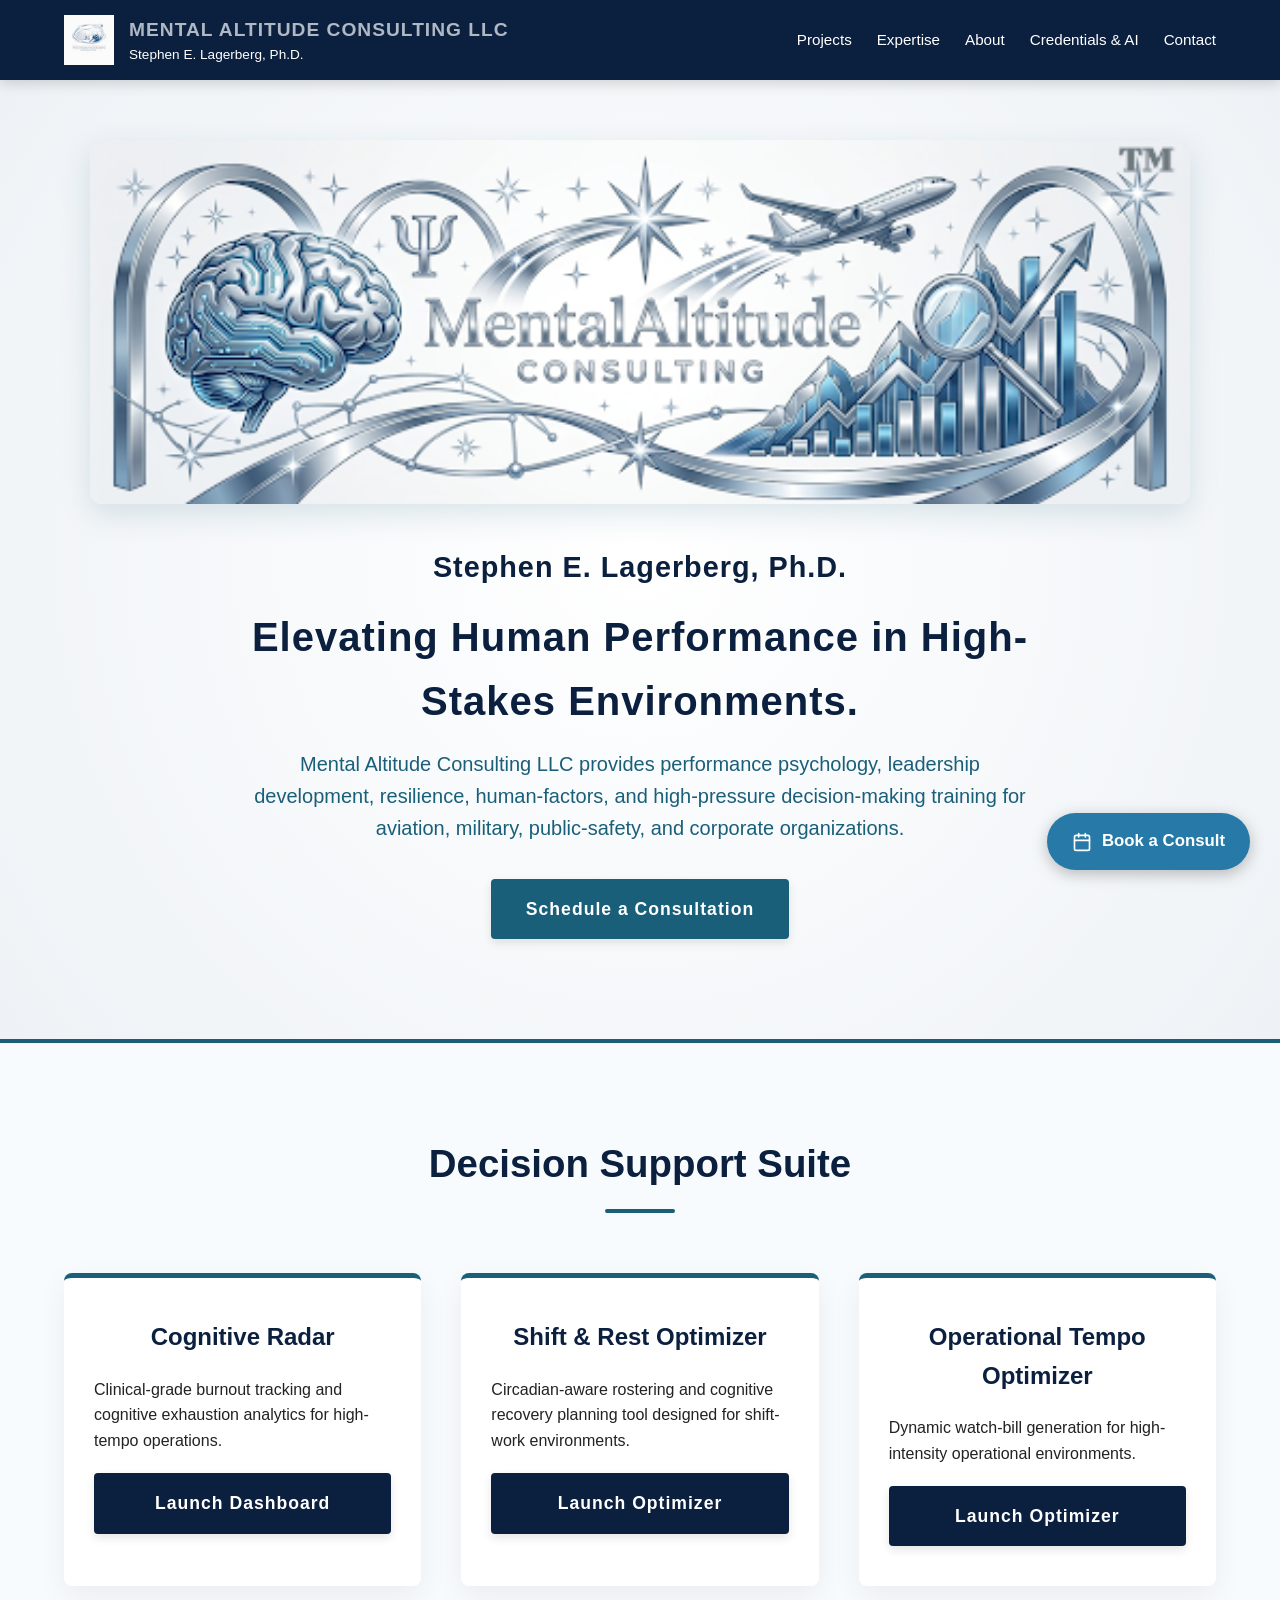
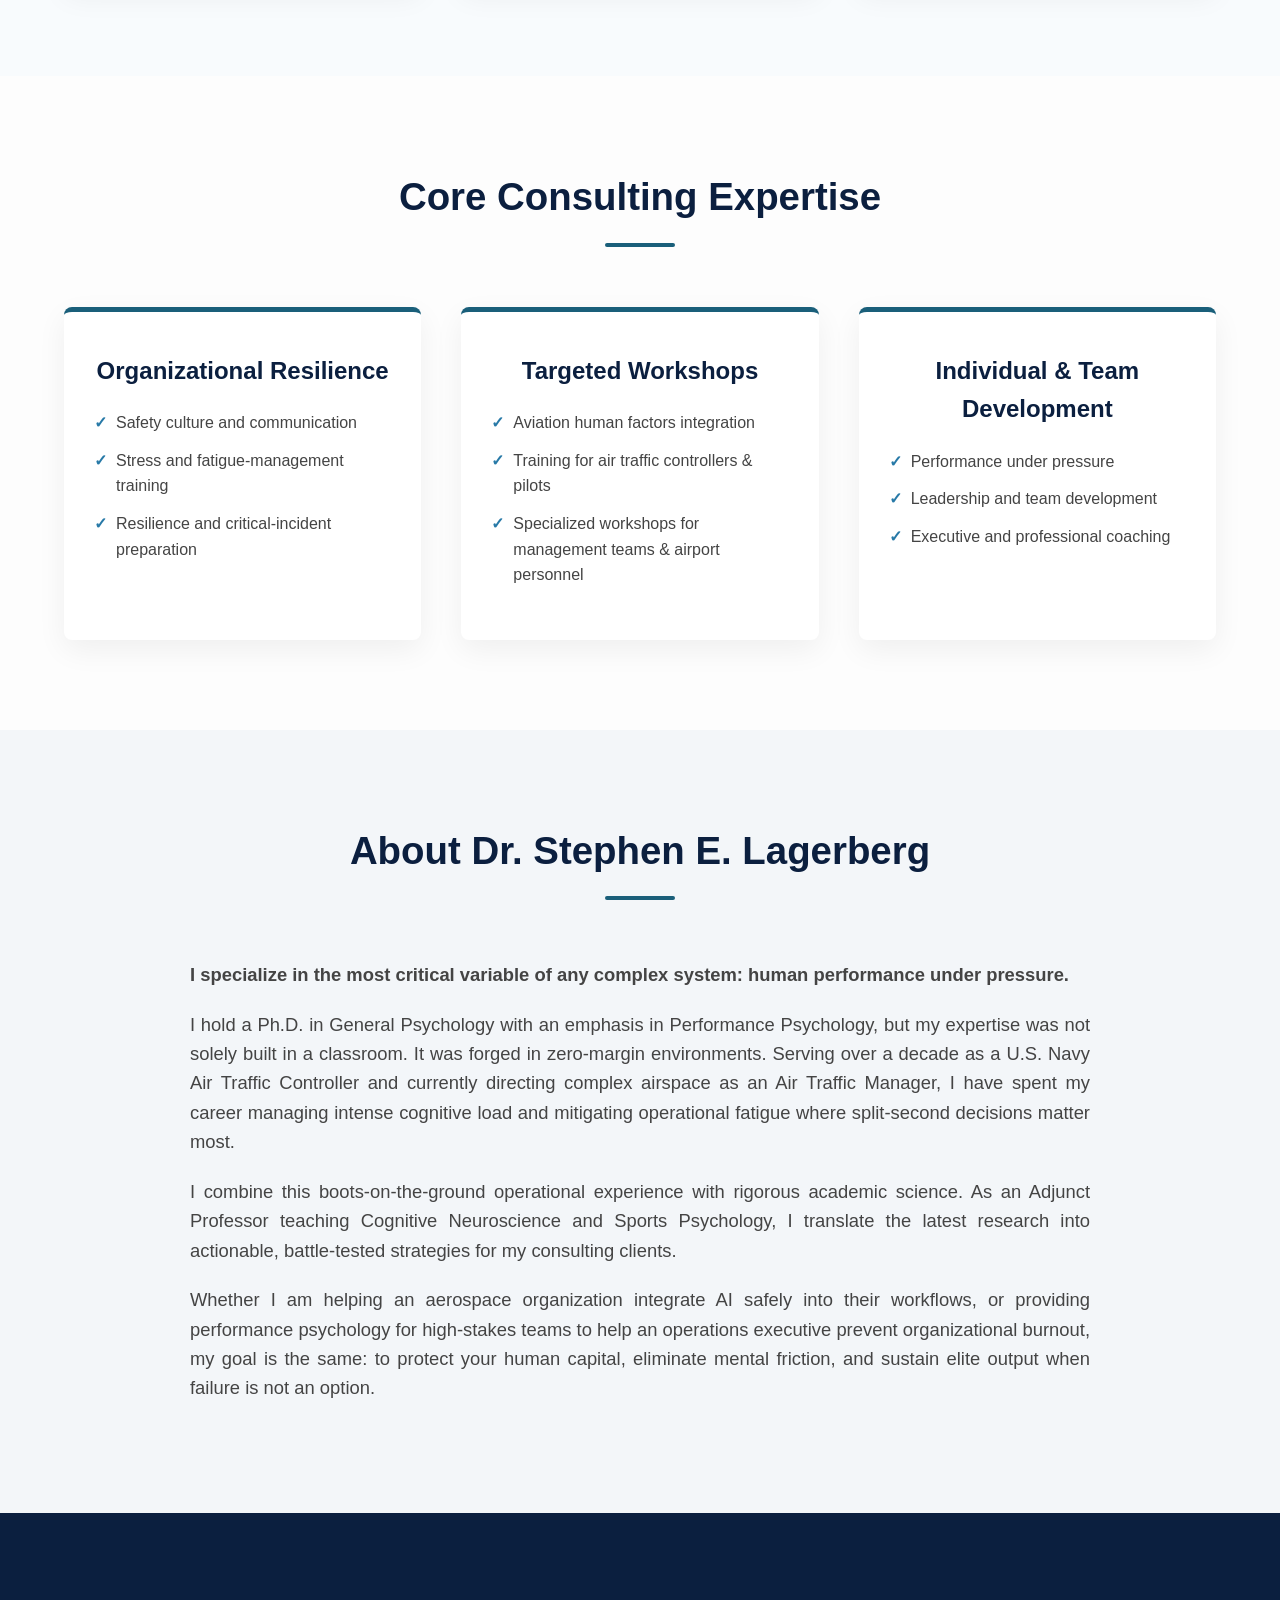
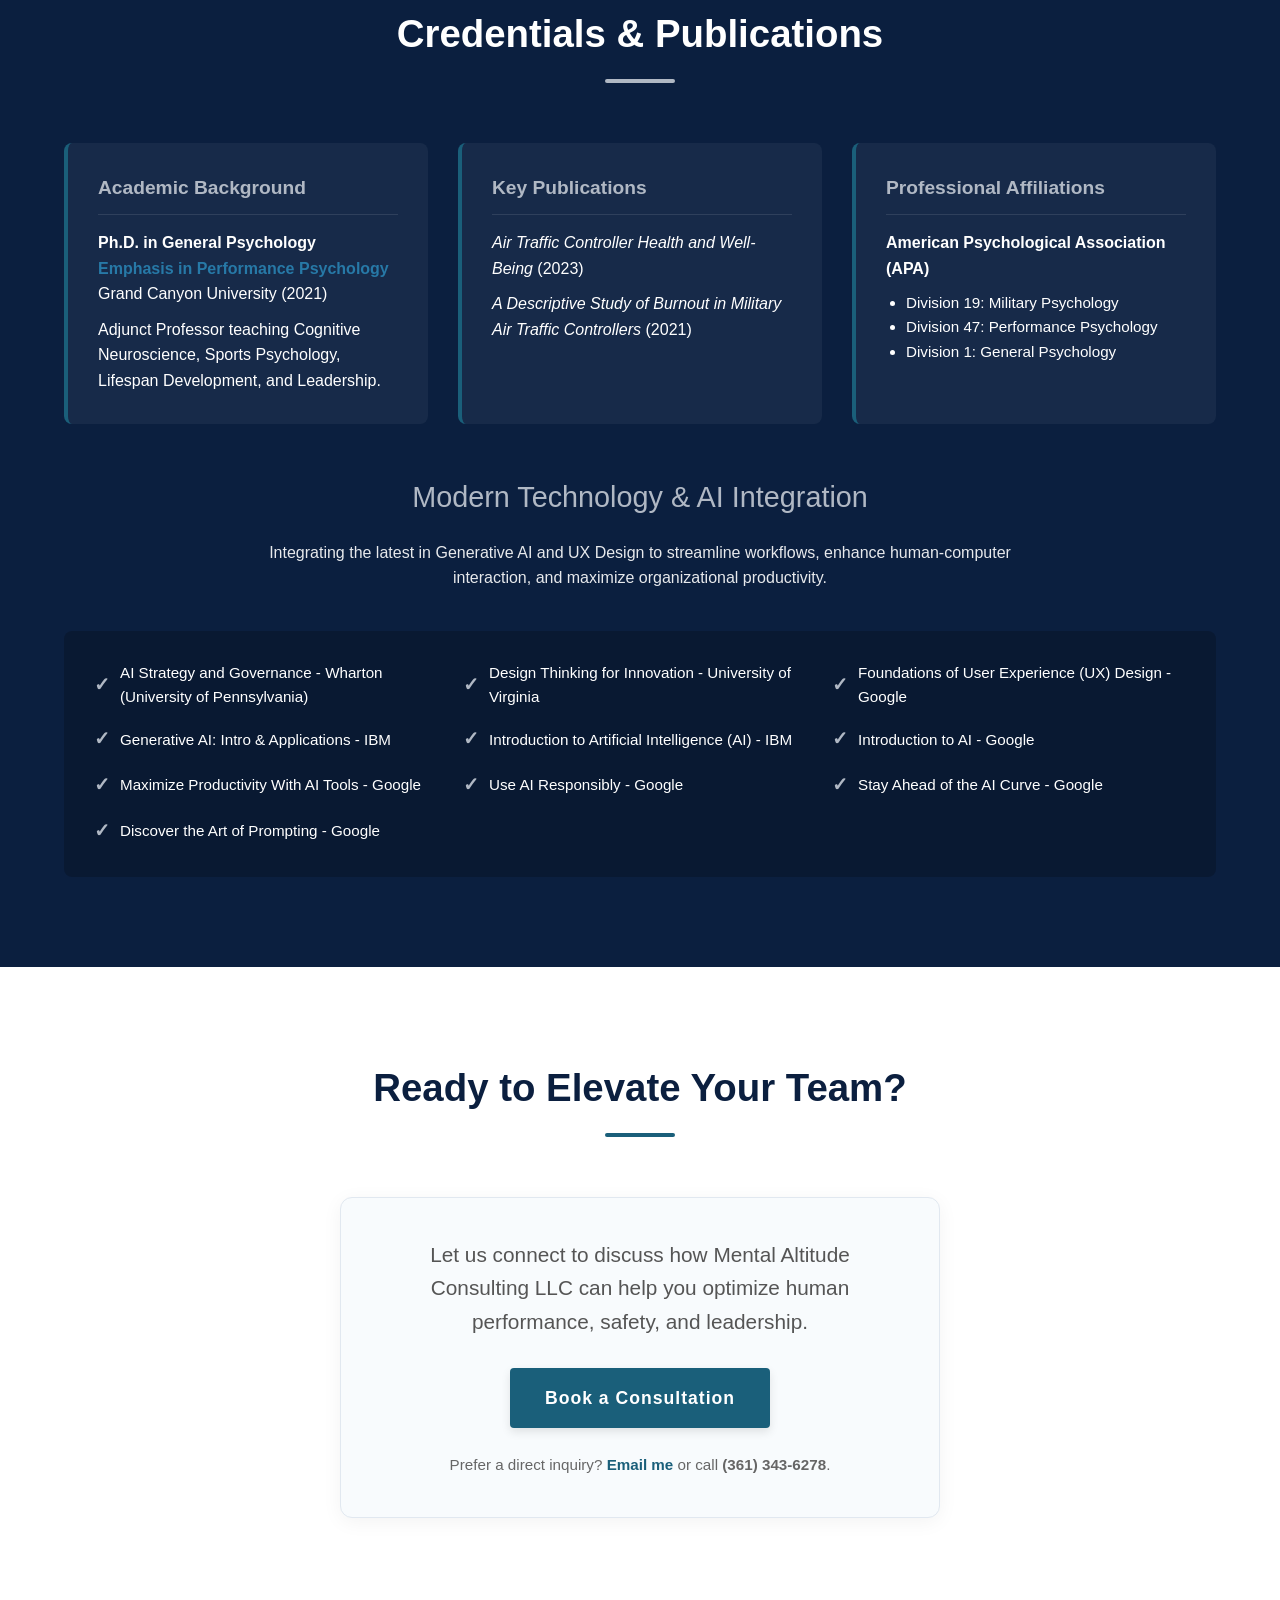
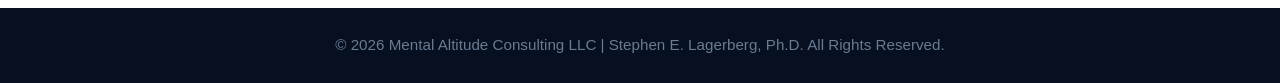
==== commit 52734054: "Revise SEO metadata and branding in index.html Updated meta tags and content for SEO and branding." ====
--- a/index.html
+++ b/index.html
@@ -4,9 +4,9 @@
     <meta charset="UTF-8">
     <meta name="viewport" content="width=device-width, initial-scale=1.0">
     <!-- Added Meta Description for SEO -->
-    <meta name="description" content="Mental Altitude Consulting provides performance psychology for high-stakes teams, specializing in mitigating cognitive fatigue, human factors engineering, and burnout prevention for executives.">
+    <meta name="description" content="Mental Altitude Consulting LLC provides performance psychology, leadership development, resilience, human-factors, and high-pressure decision-making training for aviation, military, public-safety, and corporate organizations.">
     <!-- Optimized Title Tag -->
-    <title>Mental Altitude Consulting | Executive Performance Psychology & Cognitive Fatigue Mitigation</title>
+    <title>Mental Altitude Consulting LLC | Elevating Human Performance</title>
     
     <!-- Favicon -->
     <link rel="icon" type="image/png" href="logo.png">
@@ -14,15 +14,15 @@
     <!-- Open Graph / LinkedIn / Facebook -->
     <meta property="og:type" content="website">
     <meta property="og:url" content="https://stephenlagerberg.github.io/portfolio/">
-    <meta property="og:title" content="Mental Altitude Consulting | Dr. Stephen E. Lagerberg">
-    <meta property="og:description" content="Applying cognitive neuroscience and human factors engineering to mitigate fatigue and optimize human performance in zero-margin environments.">
+    <meta property="og:title" content="Mental Altitude Consulting LLC | Dr. Stephen E. Lagerberg">
+    <meta property="og:description" content="Elevating Human Performance in High-Stakes Environments. Performance psychology and human-factors training for zero-margin operations.">
     <meta property="og:image" content="https://stephenlagerberg.github.io/portfolio/linkedin-banner.png">
 
     <!-- Twitter / X -->
     <meta property="twitter:card" content="summary_large_image">
     <meta property="twitter:url" content="https://stephenlagerberg.github.io/portfolio/">
-    <meta property="twitter:title" content="Mental Altitude Consulting | Dr. Stephen E. Lagerberg">
-    <meta property="twitter:description" content="Applying cognitive neuroscience and human factors engineering to mitigate fatigue and optimize human performance in zero-margin environments.">
+    <meta property="twitter:title" content="Mental Altitude Consulting LLC | Dr. Stephen E. Lagerberg">
+    <meta property="twitter:description" content="Elevating Human Performance in High-Stakes Environments. Performance psychology and human-factors training for zero-margin operations.">
     <meta property="twitter:image" content="https://stephenlagerberg.github.io/portfolio/linkedin-banner.png">
 
     <!-- Schema Markup (Structured Data) -->
@@ -33,11 +33,11 @@
         {
           "@type": "ProfessionalService",
           "@id": "https://stephenlagerberg.github.io/portfolio/#organization",
-          "name": "Mental Altitude Consulting",
+          "name": "Mental Altitude Consulting LLC",
           "url": "https://stephenlagerberg.github.io/portfolio/",
           "logo": "https://stephenlagerberg.github.io/portfolio/logo.png",
           "image": "https://stephenlagerberg.github.io/portfolio/linkedin-banner.png",
-          "description": "Applying cognitive neuroscience and human factors engineering to mitigate fatigue and optimize human performance in zero-margin environments.",
+          "description": "Mental Altitude Consulting LLC provides performance psychology, leadership development, resilience, human-factors, and high-pressure decision-making training for aviation, military, public-safety, and corporate organizations.",
           "telephone": "+1-361-343-6278",
           "email": "stephenlagerberg@gmail.com",
           "founder": {
@@ -267,6 +267,27 @@
             margin-bottom: 20px;
             font-size: 1.5rem;
             text-align: center;
+        }
+        
+        .service-list {
+            list-style: none;
+            margin-top: 15px;
+        }
+        
+        .service-list li {
+            margin-bottom: 12px;
+            position: relative;
+            padding-left: 22px;
+            font-size: 1rem;
+            color: #444;
+        }
+        
+        .service-list li::before {
+            content: "✓";
+            color: var(--accent);
+            position: absolute;
+            left: 0;
+            font-weight: bold;
         }
 
         /* --- About Section --- */
@@ -464,7 +485,7 @@
         <div class="nav-brand">
             <img src="logo.png" alt="Mental Altitude Consulting Logo" class="nav-logo">
             <div class="nav-brand-text">
-                Mental Altitude Consulting&trade;
+                Mental Altitude Consulting LLC
                 <span class="nav-brand-name">Stephen E. Lagerberg, Ph.D.</span>
             </div>
         </div>
@@ -482,8 +503,8 @@
 
         <div class="hero-name">Stephen E. Lagerberg, Ph.D.</div>
 
-        <h1>Mastering the Human Element in High-Stakes Environments.</h1>
-        <h2>From the air traffic control tower to the enterprise boardroom. Mental Altitude Consulting applies cognitive neuroscience and human factors engineering to mitigate cognitive fatigue in corporate leadership and optimize operational safety in zero-margin environments.</h2>
+        <h1>Elevating Human Performance in High-Stakes Environments.</h1>
+        <h2>Mental Altitude Consulting LLC provides performance psychology, leadership development, resilience, human-factors, and high-pressure decision-making training for aviation, military, public-safety, and corporate organizations.</h2>
         <a href="https://calendar.app.google/Xt23YE91taaE1D6y7" target="_blank" rel="noopener noreferrer" class="cta-btn">Schedule a Consultation</a>
     </header>
 
@@ -513,18 +534,30 @@
         <div class="services-grid">
 
             <div class="service-card">
-                <h3>Human Factors & Aviation Operations</h3>
-                <p>Drawing on over a decade of military air traffic control and active civilian airspace management, we bridge the gap between psychological theory and zero-margin execution. We offer specialized human factors consulting for aviation and enterprise operations, auditing Safety Management Systems (SMS) and designing human-centric workflows that actively mitigate risk and eliminate human error.</p>
+                <h3>Organizational Resilience</h3>
+                <ul class="service-list">
+                    <li>Safety culture and communication</li>
+                    <li>Stress and fatigue-management training</li>
+                    <li>Resilience and critical-incident preparation</li>
+                </ul>
             </div>
 
             <div class="service-card">
-                <h3>Human-AI Teaming & Systems Integration</h3>
-                <p>The future of high-stakes operations relies on seamless human-machine collaboration. By developing robust human-AI teaming strategies and leveraging advanced certifications in Generative AI, we guide organizations in safely integrating automated tools. We optimize the human-computer interface to ensure technology accelerates human performance, effectively managing cognitive load in rapid decision-making pipelines.</p>
+                <h3>Targeted Workshops</h3>
+                <ul class="service-list">
+                    <li>Aviation human factors integration</li>
+                    <li>Training for air traffic controllers & pilots</li>
+                    <li>Specialized workshops for management teams & airport personnel</li>
+                </ul>
             </div>
 
             <div class="service-card">
-                <h3>Cognitive Fatigue & Operational Resilience</h3>
-                <p>High operational output is only valuable if it is sustainable. Grounded in rigorous Ph.D. level research, we design evidence-based fatigue management frameworks focused on burnout prevention for executives and specialized teams. We help enterprise leaders protect their human capital, sustain peak cognitive output, and build lasting operational resilience in high-tempo environments.</p>
+                <h3>Individual & Team Development</h3>
+                <ul class="service-list">
+                    <li>Performance under pressure</li>
+                    <li>Leadership and team development</li>
+                    <li>Executive and professional coaching</li>
+                </ul>
             </div>
 
         </div>
@@ -590,7 +623,7 @@
     <section id="contact" class="contact-section">
         <h2 class="section-title">Ready to Elevate Your Team?</h2>
         <div class="contact-info">
-            <p style="margin-bottom: 30px; color: #555;">Let us connect to discuss how Mental Altitude Consulting can help you optimize human performance, safety, and leadership.</p>
+            <p style="margin-bottom: 30px; color: #555;">Let us connect to discuss how Mental Altitude Consulting LLC can help you optimize human performance, safety, and leadership.</p>
             
             <a href="https://calendar.app.google/Xt23YE91taaE1D6y7" target="_blank" rel="noopener noreferrer" class="cta-btn">Book a Consultation</a>
             
@@ -601,7 +634,7 @@
     </section>
 
     <footer>
-        <p>&copy; 2026 Mental Altitude Consulting&trade; | Stephen E. Lagerberg, Ph.D. All Rights Reserved.</p>
+        <p>&copy; 2026 Mental Altitude Consulting LLC | Stephen E. Lagerberg, Ph.D. All Rights Reserved.</p>
     </footer>
 
     <!-- Floating Action Button -->
